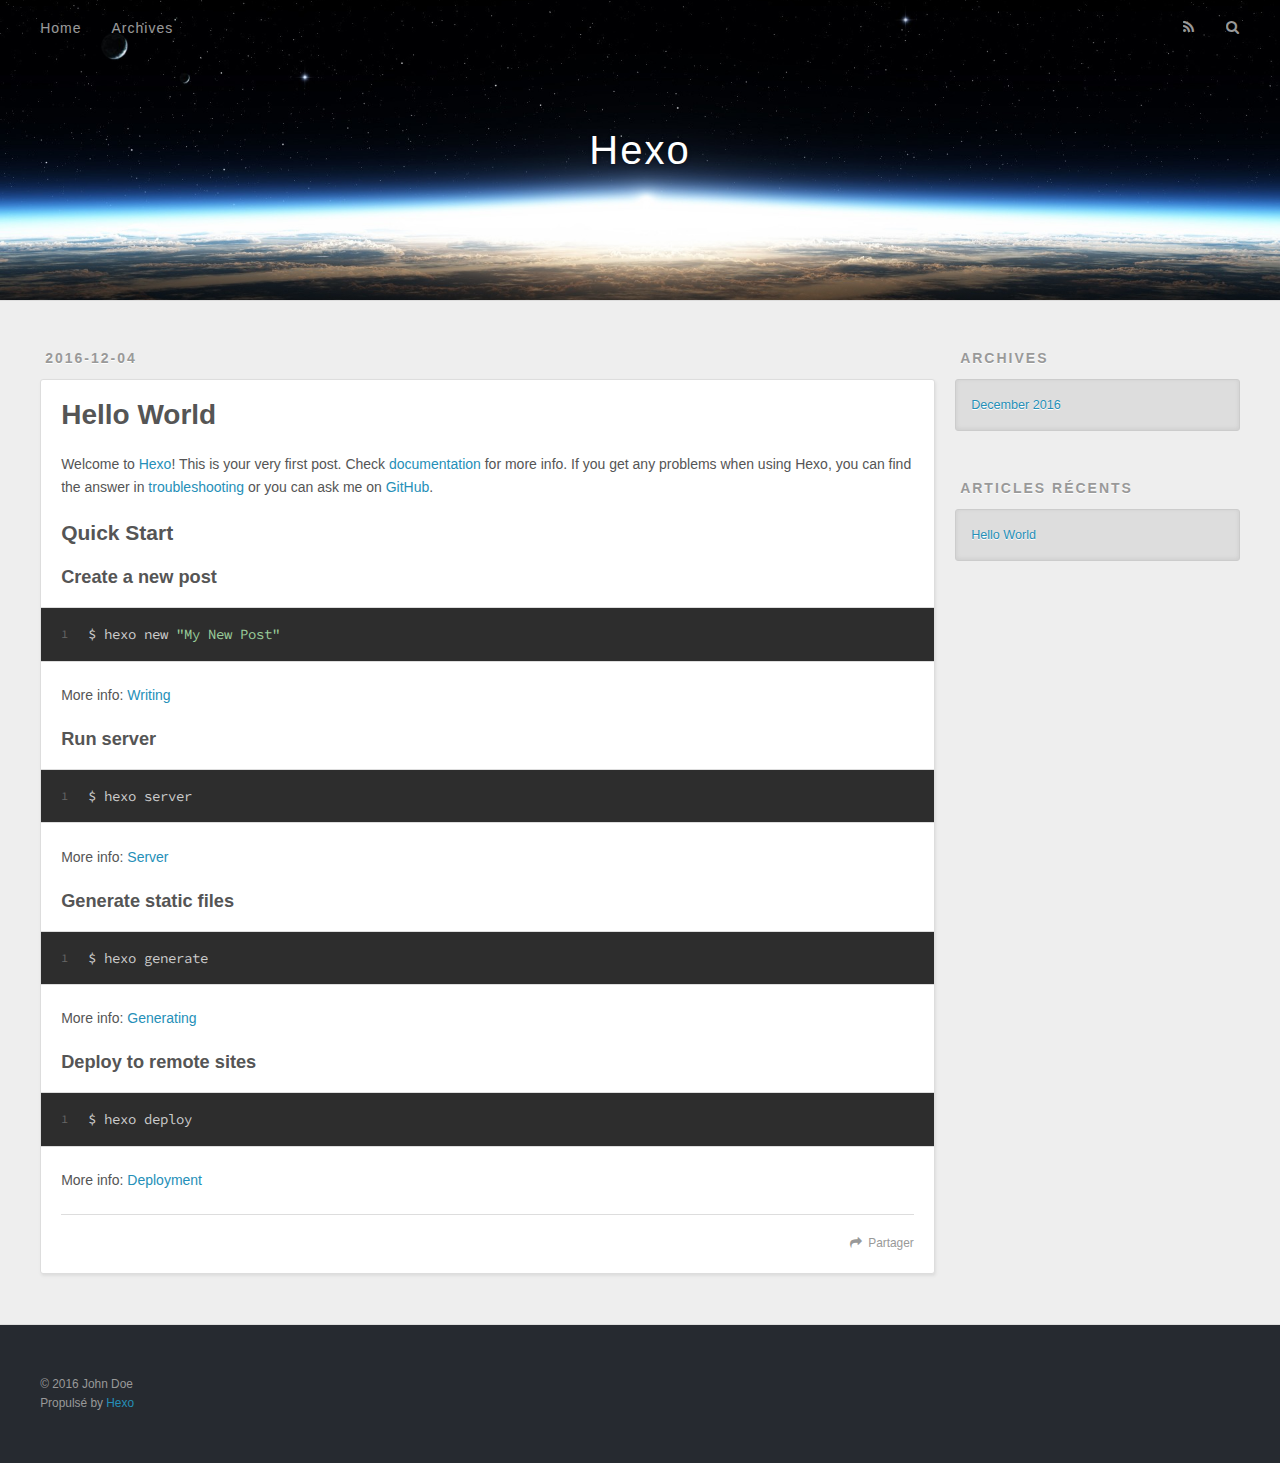
==== index.html @ 14976086 "Site updated: 2016-12-04 08:55:32" ====
<!DOCTYPE html>
<html>
<head>
  <meta charset="utf-8">
  
  <title>Hexo</title>
  <meta name="viewport" content="width=device-width, initial-scale=1, maximum-scale=1">
  <meta property="og:type" content="website">
<meta property="og:title" content="Hexo">
<meta property="og:url" content="http://yoursite.com/index.html">
<meta property="og:site_name" content="Hexo">
<meta name="twitter:card" content="summary">
<meta name="twitter:title" content="Hexo">
  
    <link rel="alternate" href="/atom.xml" title="Hexo" type="application/atom+xml">
  
  
    <link rel="icon" href="/favicon.png">
  
  
    <link href="//fonts.googleapis.com/css?family=Source+Code+Pro" rel="stylesheet" type="text/css">
  
  <link rel="stylesheet" href="/css/style.css">
  

</head>

<body>
  <div id="container">
    <div id="wrap">
      <header id="header">
  <div id="banner"></div>
  <div id="header-outer" class="outer">
    <div id="header-title" class="inner">
      <h1 id="logo-wrap">
        <a href="/" id="logo">Hexo</a>
      </h1>
      
    </div>
    <div id="header-inner" class="inner">
      <nav id="main-nav">
        <a id="main-nav-toggle" class="nav-icon"></a>
        
          <a class="main-nav-link" href="/">Home</a>
        
          <a class="main-nav-link" href="/archives">Archives</a>
        
      </nav>
      <nav id="sub-nav">
        
          <a id="nav-rss-link" class="nav-icon" href="/atom.xml" title="Flux RSS"></a>
        
        <a id="nav-search-btn" class="nav-icon" title="Rechercher"></a>
      </nav>
      <div id="search-form-wrap">
        <form action="//google.com/search" method="get" accept-charset="UTF-8" class="search-form"><input type="search" name="q" results="0" class="search-form-input" placeholder="Search"><button type="submit" class="search-form-submit">&#xF002;</button><input type="hidden" name="sitesearch" value="http://yoursite.com"></form>
      </div>
    </div>
  </div>
</header>
      <div class="outer">
        <section id="main">
  
    <article id="post-hello-world" class="article article-type-post" itemscope itemprop="blogPost">
  <div class="article-meta">
    <a href="/2016/12/04/hello-world/" class="article-date">
  <time datetime="2016-12-04T00:46:30.820Z" itemprop="datePublished">2016-12-04</time>
</a>
    
  </div>
  <div class="article-inner">
    
    
      <header class="article-header">
        
  
    <h1 itemprop="name">
      <a class="article-title" href="/2016/12/04/hello-world/">Hello World</a>
    </h1>
  

      </header>
    
    <div class="article-entry" itemprop="articleBody">
      
        <p>Welcome to <a href="https://hexo.io/" target="_blank" rel="external">Hexo</a>! This is your very first post. Check <a href="https://hexo.io/docs/" target="_blank" rel="external">documentation</a> for more info. If you get any problems when using Hexo, you can find the answer in <a href="https://hexo.io/docs/troubleshooting.html" target="_blank" rel="external">troubleshooting</a> or you can ask me on <a href="https://github.com/hexojs/hexo/issues" target="_blank" rel="external">GitHub</a>.</p>
<h2 id="Quick-Start"><a href="#Quick-Start" class="headerlink" title="Quick Start"></a>Quick Start</h2><h3 id="Create-a-new-post"><a href="#Create-a-new-post" class="headerlink" title="Create a new post"></a>Create a new post</h3><figure class="highlight bash"><table><tr><td class="gutter"><pre><div class="line">1</div></pre></td><td class="code"><pre><div class="line">$ hexo new <span class="string">"My New Post"</span></div></pre></td></tr></table></figure>
<p>More info: <a href="https://hexo.io/docs/writing.html" target="_blank" rel="external">Writing</a></p>
<h3 id="Run-server"><a href="#Run-server" class="headerlink" title="Run server"></a>Run server</h3><figure class="highlight bash"><table><tr><td class="gutter"><pre><div class="line">1</div></pre></td><td class="code"><pre><div class="line">$ hexo server</div></pre></td></tr></table></figure>
<p>More info: <a href="https://hexo.io/docs/server.html" target="_blank" rel="external">Server</a></p>
<h3 id="Generate-static-files"><a href="#Generate-static-files" class="headerlink" title="Generate static files"></a>Generate static files</h3><figure class="highlight bash"><table><tr><td class="gutter"><pre><div class="line">1</div></pre></td><td class="code"><pre><div class="line">$ hexo generate</div></pre></td></tr></table></figure>
<p>More info: <a href="https://hexo.io/docs/generating.html" target="_blank" rel="external">Generating</a></p>
<h3 id="Deploy-to-remote-sites"><a href="#Deploy-to-remote-sites" class="headerlink" title="Deploy to remote sites"></a>Deploy to remote sites</h3><figure class="highlight bash"><table><tr><td class="gutter"><pre><div class="line">1</div></pre></td><td class="code"><pre><div class="line">$ hexo deploy</div></pre></td></tr></table></figure>
<p>More info: <a href="https://hexo.io/docs/deployment.html" target="_blank" rel="external">Deployment</a></p>

      
    </div>
    <footer class="article-footer">
      <a data-url="http://yoursite.com/2016/12/04/hello-world/" data-id="ciw9xs7420000skvhjhnia4ax" class="article-share-link">Partager</a>
      
      
    </footer>
  </div>
  
</article>


  

</section>
        
          <aside id="sidebar">
  
    

  
    

  
    
  
    
  <div class="widget-wrap">
    <h3 class="widget-title">Archives</h3>
    <div class="widget">
      <ul class="archive-list"><li class="archive-list-item"><a class="archive-list-link" href="/archives/2016/12/">December 2016</a></li></ul>
    </div>
  </div>


  
    
  <div class="widget-wrap">
    <h3 class="widget-title">Articles récents</h3>
    <div class="widget">
      <ul>
        
          <li>
            <a href="/2016/12/04/hello-world/">Hello World</a>
          </li>
        
      </ul>
    </div>
  </div>

  
</aside>
        
      </div>
      <footer id="footer">
  
  <div class="outer">
    <div id="footer-info" class="inner">
      &copy; 2016 John Doe<br>
      Propulsé by <a href="http://hexo.io/" target="_blank">Hexo</a>
    </div>
  </div>
</footer>
    </div>
    <nav id="mobile-nav">
  
    <a href="/" class="mobile-nav-link">Home</a>
  
    <a href="/archives" class="mobile-nav-link">Archives</a>
  
</nav>
    

<script src="//ajax.googleapis.com/ajax/libs/jquery/2.0.3/jquery.min.js"></script>


  <link rel="stylesheet" href="/fancybox/jquery.fancybox.css">
  <script src="/fancybox/jquery.fancybox.pack.js"></script>


<script src="/js/script.js"></script>

  </div>
</body>
</html>
---- css/style.css ----
body {
  width: 100%;
}
body:before,
body:after {
  content: "";
  display: table;
}
body:after {
  clear: both;
}
html,
body,
div,
span,
applet,
object,
iframe,
h1,
h2,
h3,
h4,
h5,
h6,
p,
blockquote,
pre,
a,
abbr,
acronym,
address,
big,
cite,
code,
del,
dfn,
em,
img,
ins,
kbd,
q,
s,
samp,
small,
strike,
strong,
sub,
sup,
tt,
var,
dl,
dt,
dd,
ol,
ul,
li,
fieldset,
form,
label,
legend,
table,
caption,
tbody,
tfoot,
thead,
tr,
th,
td {
  margin: 0;
  padding: 0;
  border: 0;
  outline: 0;
  font-weight: inherit;
  font-style: inherit;
  font-family: inherit;
  font-size: 100%;
  vertical-align: baseline;
}
body {
  line-height: 1;
  color: #000;
  background: #fff;
}
ol,
ul {
  list-style: none;
}
table {
  border-collapse: separate;
  border-spacing: 0;
  vertical-align: middle;
}
caption,
th,
td {
  text-align: left;
  font-weight: normal;
  vertical-align: middle;
}
a img {
  border: none;
}
input,
button {
  margin: 0;
  padding: 0;
}
input::-moz-focus-inner,
button::-moz-focus-inner {
  border: 0;
  padding: 0;
}
@font-face {
  font-family: FontAwesome;
  font-style: normal;
  font-weight: normal;
  src: url("fonts/fontawesome-webfont.eot?v=#4.0.3");
  src: url("fonts/fontawesome-webfont.eot?#iefix&v=#4.0.3") format("embedded-opentype"), url("fonts/fontawesome-webfont.woff?v=#4.0.3") format("woff"), url("fonts/fontawesome-webfont.ttf?v=#4.0.3") format("truetype"), url("fonts/fontawesome-webfont.svg#fontawesomeregular?v=#4.0.3") format("svg");
}
html,
body,
#container {
  height: 100%;
}
body {
  background: #eee;
  font: 14px "Helvetica Neue", Helvetica, Arial, sans-serif;
  -webkit-text-size-adjust: 100%;
}
.outer {
  max-width: 1220px;
  margin: 0 auto;
  padding: 0 20px;
}
.outer:before,
.outer:after {
  content: "";
  display: table;
}
.outer:after {
  clear: both;
}
.inner {
  display: inline;
  float: left;
  width: 98.33333333333333%;
  margin: 0 0.833333333333333%;
}
.left,
.alignleft {
  float: left;
}
.right,
.alignright {
  float: right;
}
.clear {
  clear: both;
}
#container {
  position: relative;
}
.mobile-nav-on {
  overflow: hidden;
}
#wrap {
  height: 100%;
  width: 100%;
  position: absolute;
  top: 0;
  left: 0;
  -webkit-transition: 0.2s ease-out;
  -moz-transition: 0.2s ease-out;
  -ms-transition: 0.2s ease-out;
  transition: 0.2s ease-out;
  z-index: 1;
  background: #eee;
}
.mobile-nav-on #wrap {
  left: 280px;
}
@media screen and (min-width: 768px) {
  #main {
    display: inline;
    float: left;
    width: 73.33333333333333%;
    margin: 0 0.833333333333333%;
  }
}
.article-date,
.article-category-link,
.archive-year,
.widget-title {
  text-decoration: none;
  text-transform: uppercase;
  letter-spacing: 2px;
  color: #999;
  margin-bottom: 1em;
  margin-left: 5px;
  line-height: 1em;
  text-shadow: 0 1px #fff;
  font-weight: bold;
}
.article-inner,
.archive-article-inner {
  background: #fff;
  -webkit-box-shadow: 1px 2px 3px #ddd;
  box-shadow: 1px 2px 3px #ddd;
  border: 1px solid #ddd;
  border-radius: 3px;
}
.article-entry h1,
.widget h1 {
  font-size: 2em;
}
.article-entry h2,
.widget h2 {
  font-size: 1.5em;
}
.article-entry h3,
.widget h3 {
  font-size: 1.3em;
}
.article-entry h4,
.widget h4 {
  font-size: 1.2em;
}
.article-entry h5,
.widget h5 {
  font-size: 1em;
}
.article-entry h6,
.widget h6 {
  font-size: 1em;
  color: #999;
}
.article-entry hr,
.widget hr {
  border: 1px dashed #ddd;
}
.article-entry strong,
.widget strong {
  font-weight: bold;
}
.article-entry em,
.widget em,
.article-entry cite,
.widget cite {
  font-style: italic;
}
.article-entry sup,
.widget sup,
.article-entry sub,
.widget sub {
  font-size: 0.75em;
  line-height: 0;
  position: relative;
  vertical-align: baseline;
}
.article-entry sup,
.widget sup {
  top: -0.5em;
}
.article-entry sub,
.widget sub {
  bottom: -0.2em;
}
.article-entry small,
.widget small {
  font-size: 0.85em;
}
.article-entry acronym,
.widget acronym,
.article-entry abbr,
.widget abbr {
  border-bottom: 1px dotted;
}
.article-entry ul,
.widget ul,
.article-entry ol,
.widget ol,
.article-entry dl,
.widget dl {
  margin: 0 20px;
  line-height: 1.6em;
}
.article-entry ul ul,
.widget ul ul,
.article-entry ol ul,
.widget ol ul,
.article-entry ul ol,
.widget ul ol,
.article-entry ol ol,
.widget ol ol {
  margin-top: 0;
  margin-bottom: 0;
}
.article-entry ul,
.widget ul {
  list-style: disc;
}
.article-entry ol,
.widget ol {
  list-style: decimal;
}
.article-entry dt,
.widget dt {
  font-weight: bold;
}
#header {
  height: 300px;
  position: relative;
  border-bottom: 1px solid #ddd;
}
#header:before,
#header:after {
  content: "";
  position: absolute;
  left: 0;
  right: 0;
  height: 40px;
}
#header:before {
  top: 0;
  background: -webkit-linear-gradient(rgba(0,0,0,0.2), transparent);
  background: -moz-linear-gradient(rgba(0,0,0,0.2), transparent);
  background: -ms-linear-gradient(rgba(0,0,0,0.2), transparent);
  background: linear-gradient(rgba(0,0,0,0.2), transparent);
}
#header:after {
  bottom: 0;
  background: -webkit-linear-gradient(transparent, rgba(0,0,0,0.2));
  background: -moz-linear-gradient(transparent, rgba(0,0,0,0.2));
  background: -ms-linear-gradient(transparent, rgba(0,0,0,0.2));
  background: linear-gradient(transparent, rgba(0,0,0,0.2));
}
#header-outer {
  height: 100%;
  position: relative;
}
#header-inner {
  position: relative;
  overflow: hidden;
}
#banner {
  position: absolute;
  top: 0;
  left: 0;
  width: 100%;
  height: 100%;
  background: url("images/banner.jpg") center #000;
  -webkit-background-size: cover;
  -moz-background-size: cover;
  background-size: cover;
  z-index: -1;
}
#header-title {
  text-align: center;
  height: 40px;
  position: absolute;
  top: 50%;
  left: 0;
  margin-top: -20px;
}
#logo,
#subtitle {
  text-decoration: none;
  color: #fff;
  font-weight: 300;
  text-shadow: 0 1px 4px rgba(0,0,0,0.3);
}
#logo {
  font-size: 40px;
  line-height: 40px;
  letter-spacing: 2px;
}
#subtitle {
  font-size: 16px;
  line-height: 16px;
  letter-spacing: 1px;
}
#subtitle-wrap {
  margin-top: 16px;
}
#main-nav {
  float: left;
  margin-left: -15px;
}
.nav-icon,
.main-nav-link {
  float: left;
  color: #fff;
  opacity: 0.6;
  text-decoration: none;
  text-shadow: 0 1px rgba(0,0,0,0.2);
  -webkit-transition: opacity 0.2s;
  -moz-transition: opacity 0.2s;
  -ms-transition: opacity 0.2s;
  transition: opacity 0.2s;
  display: block;
  padding: 20px 15px;
}
.nav-icon:hover,
.main-nav-link:hover {
  opacity: 1;
}
.nav-icon {
  font-family: FontAwesome;
  text-align: center;
  font-size: 14px;
  width: 14px;
  height: 14px;
  padding: 20px 15px;
  position: relative;
  cursor: pointer;
}
.main-nav-link {
  font-weight: 300;
  letter-spacing: 1px;
}
@media screen and (max-width: 479px) {
  .main-nav-link {
    display: none;
  }
}
#main-nav-toggle {
  display: none;
}
#main-nav-toggle:before {
  content: "\f0c9";
}
@media screen and (max-width: 479px) {
  #main-nav-toggle {
    display: block;
  }
}
#sub-nav {
  float: right;
  margin-right: -15px;
}
#nav-rss-link:before {
  content: "\f09e";
}
#nav-search-btn:before {
  content: "\f002";
}
#search-form-wrap {
  position: absolute;
  top: 15px;
  width: 150px;
  height: 30px;
  right: -150px;
  opacity: 0;
  -webkit-transition: 0.2s ease-out;
  -moz-transition: 0.2s ease-out;
  -ms-transition: 0.2s ease-out;
  transition: 0.2s ease-out;
}
#search-form-wrap.on {
  opacity: 1;
  right: 0;
}
@media screen and (max-width: 479px) {
  #search-form-wrap {
    width: 100%;
    right: -100%;
  }
}
.search-form {
  position: absolute;
  top: 0;
  left: 0;
  right: 0;
  background: #fff;
  padding: 5px 15px;
  border-radius: 15px;
  -webkit-box-shadow: 0 0 10px rgba(0,0,0,0.3);
  box-shadow: 0 0 10px rgba(0,0,0,0.3);
}
.search-form-input {
  border: none;
  background: none;
  color: #555;
  width: 100%;
  font: 13px "Helvetica Neue", Helvetica, Arial, sans-serif;
  outline: none;
}
.search-form-input::-webkit-search-results-decoration,
.search-form-input::-webkit-search-cancel-button {
  -webkit-appearance: none;
}
.search-form-submit {
  position: absolute;
  top: 50%;
  right: 10px;
  margin-top: -7px;
  font: 13px FontAwesome;
  border: none;
  background: none;
  color: #bbb;
  cursor: pointer;
}
.search-form-submit:hover,
.search-form-submit:focus {
  color: #777;
}
.article {
  margin: 50px 0;
}
.article-inner {
  overflow: hidden;
}
.article-meta:before,
.article-meta:after {
  content: "";
  display: table;
}
.article-meta:after {
  clear: both;
}
.article-date {
  float: left;
}
.article-category {
  float: left;
  line-height: 1em;
  color: #ccc;
  text-shadow: 0 1px #fff;
  margin-left: 8px;
}
.article-category:before {
  content: "\2022";
}
.article-category-link {
  margin: 0 12px 1em;
}
.article-header {
  padding: 20px 20px 0;
}
.article-title {
  text-decoration: none;
  font-size: 2em;
  font-weight: bold;
  color: #555;
  line-height: 1.1em;
  -webkit-transition: color 0.2s;
  -moz-transition: color 0.2s;
  -ms-transition: color 0.2s;
  transition: color 0.2s;
}
a.article-title:hover {
  color: #258fb8;
}
.article-entry {
  color: #555;
  padding: 0 20px;
}
.article-entry:before,
.article-entry:after {
  content: "";
  display: table;
}
.article-entry:after {
  clear: both;
}
.article-entry p,
.article-entry table {
  line-height: 1.6em;
  margin: 1.6em 0;
}
.article-entry h1,
.article-entry h2,
.article-entry h3,
.article-entry h4,
.article-entry h5,
.article-entry h6 {
  font-weight: bold;
}
.article-entry h1,
.article-entry h2,
.article-entry h3,
.article-entry h4,
.article-entry h5,
.article-entry h6 {
  line-height: 1.1em;
  margin: 1.1em 0;
}
.article-entry a {
  color: #258fb8;
  text-decoration: none;
}
.article-entry a:hover {
  text-decoration: underline;
}
.article-entry ul,
.article-entry ol,
.article-entry dl {
  margin-top: 1.6em;
  margin-bottom: 1.6em;
}
.article-entry img,
.article-entry video {
  max-width: 100%;
  height: auto;
  display: block;
  margin: auto;
}
.article-entry iframe {
  border: none;
}
.article-entry table {
  width: 100%;
  border-collapse: collapse;
  border-spacing: 0;
}
.article-entry th {
  font-weight: bold;
  border-bottom: 3px solid #ddd;
  padding-bottom: 0.5em;
}
.article-entry td {
  border-bottom: 1px solid #ddd;
  padding: 10px 0;
}
.article-entry blockquote {
  font-family: Georgia, "Times New Roman", serif;
  font-size: 1.4em;
  margin: 1.6em 20px;
  text-align: center;
}
.article-entry blockquote footer {
  font-size: 14px;
  margin: 1.6em 0;
  font-family: "Helvetica Neue", Helvetica, Arial, sans-serif;
}
.article-entry blockquote footer cite:before {
  content: "—";
  padding: 0 0.5em;
}
.article-entry .pullquote {
  text-align: left;
  width: 45%;
  margin: 0;
}
.article-entry .pullquote.left {
  margin-left: 0.5em;
  margin-right: 1em;
}
.article-entry .pullquote.right {
  margin-right: 0.5em;
  margin-left: 1em;
}
.article-entry .caption {
  color: #999;
  display: block;
  font-size: 0.9em;
  margin-top: 0.5em;
  position: relative;
  text-align: center;
}
.article-entry .video-container {
  position: relative;
  padding-top: 56.25%;
  height: 0;
  overflow: hidden;
}
.article-entry .video-container iframe,
.article-entry .video-container object,
.article-entry .video-container embed {
  position: absolute;
  top: 0;
  left: 0;
  width: 100%;
  height: 100%;
  margin-top: 0;
}
.article-more-link a {
  display: inline-block;
  line-height: 1em;
  padding: 6px 15px;
  border-radius: 15px;
  background: #eee;
  color: #999;
  text-shadow: 0 1px #fff;
  text-decoration: none;
}
.article-more-link a:hover {
  background: #258fb8;
  color: #fff;
  text-decoration: none;
  text-shadow: 0 1px #1e7293;
}
.article-footer {
  font-size: 0.85em;
  line-height: 1.6em;
  border-top: 1px solid #ddd;
  padding-top: 1.6em;
  margin: 0 20px 20px;
}
.article-footer:before,
.article-footer:after {
  content: "";
  display: table;
}
.article-footer:after {
  clear: both;
}
.article-footer a {
  color: #999;
  text-decoration: none;
}
.article-footer a:hover {
  color: #555;
}
.article-tag-list-item {
  float: left;
  margin-right: 10px;
}
.article-tag-list-link:before {
  content: "#";
}
.article-comment-link {
  float: right;
}
.article-comment-link:before {
  content: "\f075";
  font-family: FontAwesome;
  padding-right: 8px;
}
.article-share-link {
  cursor: pointer;
  float: right;
  margin-left: 20px;
}
.article-share-link:before {
  content: "\f064";
  font-family: FontAwesome;
  padding-right: 6px;
}
#article-nav {
  position: relative;
}
#article-nav:before,
#article-nav:after {
  content: "";
  display: table;
}
#article-nav:after {
  clear: both;
}
@media screen and (min-width: 768px) {
  #article-nav {
    margin: 50px 0;
  }
  #article-nav:before {
    width: 8px;
    height: 8px;
    position: absolute;
    top: 50%;
    left: 50%;
    margin-top: -4px;
    margin-left: -4px;
    content: "";
    border-radius: 50%;
    background: #ddd;
    -webkit-box-shadow: 0 1px 2px #fff;
    box-shadow: 0 1px 2px #fff;
  }
}
.article-nav-link-wrap {
  text-decoration: none;
  text-shadow: 0 1px #fff;
  color: #999;
  -webkit-box-sizing: border-box;
  -moz-box-sizing: border-box;
  box-sizing: border-box;
  margin-top: 50px;
  text-align: center;
  display: block;
}
.article-nav-link-wrap:hover {
  color: #555;
}
@media screen and (min-width: 768px) {
  .article-nav-link-wrap {
    width: 50%;
    margin-top: 0;
  }
}
@media screen and (min-width: 768px) {
  #article-nav-newer {
    float: left;
    text-align: right;
    padding-right: 20px;
  }
}
@media screen and (min-width: 768px) {
  #article-nav-older {
    float: right;
    text-align: left;
    padding-left: 20px;
  }
}
.article-nav-caption {
  text-transform: uppercase;
  letter-spacing: 2px;
  color: #ddd;
  line-height: 1em;
  font-weight: bold;
}
#article-nav-newer .article-nav-caption {
  margin-right: -2px;
}
.article-nav-title {
  font-size: 0.85em;
  line-height: 1.6em;
  margin-top: 0.5em;
}
.article-share-box {
  position: absolute;
  display: none;
  background: #fff;
  -webkit-box-shadow: 1px 2px 10px rgba(0,0,0,0.2);
  box-shadow: 1px 2px 10px rgba(0,0,0,0.2);
  border-radius: 3px;
  margin-left: -145px;
  overflow: hidden;
  z-index: 1;
}
.article-share-box.on {
  display: block;
}
.article-share-input {
  width: 100%;
  background: none;
  -webkit-box-sizing: border-box;
  -moz-box-sizing: border-box;
  box-sizing: border-box;
  font: 14px "Helvetica Neue", Helvetica, Arial, sans-serif;
  padding: 0 15px;
  color: #555;
  outline: none;
  border: 1px solid #ddd;
  border-radius: 3px 3px 0 0;
  height: 36px;
  line-height: 36px;
}
.article-share-links {
  background: #eee;
}
.article-share-links:before,
.article-share-links:after {
  content: "";
  display: table;
}
.article-share-links:after {
  clear: both;
}
.article-share-twitter,
.article-share-facebook,
.article-share-pinterest,
.article-share-google {
  width: 50px;
  height: 36px;
  display: block;
  float: left;
  position: relative;
  color: #999;
  text-shadow: 0 1px #fff;
}
.article-share-twitter:before,
.article-share-facebook:before,
.article-share-pinterest:before,
.article-share-google:before {
  font-size: 20px;
  font-family: FontAwesome;
  width: 20px;
  height: 20px;
  position: absolute;
  top: 50%;
  left: 50%;
  margin-top: -10px;
  margin-left: -10px;
  text-align: center;
}
.article-share-twitter:hover,
.article-share-facebook:hover,
.article-share-pinterest:hover,
.article-share-google:hover {
  color: #fff;
}
.article-share-twitter:before {
  content: "\f099";
}
.article-share-twitter:hover {
  background: #00aced;
  text-shadow: 0 1px #008abe;
}
.article-share-facebook:before {
  content: "\f09a";
}
.article-share-facebook:hover {
  background: #3b5998;
  text-shadow: 0 1px #2f477a;
}
.article-share-pinterest:before {
  content: "\f0d2";
}
.article-share-pinterest:hover {
  background: #cb2027;
  text-shadow: 0 1px #a21a1f;
}
.article-share-google:before {
  content: "\f0d5";
}
.article-share-google:hover {
  background: #dd4b39;
  text-shadow: 0 1px #be3221;
}
.article-gallery {
  background: #000;
  position: relative;
}
.article-gallery-photos {
  position: relative;
  overflow: hidden;
}
.article-gallery-img {
  display: none;
  max-width: 100%;
}
.article-gallery-img:first-child {
  display: block;
}
.article-gallery-img.loaded {
  position: absolute;
  display: block;
}
.article-gallery-img img {
  display: block;
  max-width: 100%;
  margin: 0 auto;
}
#comments {
  background: #fff;
  -webkit-box-shadow: 1px 2px 3px #ddd;
  box-shadow: 1px 2px 3px #ddd;
  padding: 20px;
  border: 1px solid #ddd;
  border-radius: 3px;
  margin: 50px 0;
}
#comments a {
  color: #258fb8;
}
.archives-wrap {
  margin: 50px 0;
}
.archives:before,
.archives:after {
  content: "";
  display: table;
}
.archives:after {
  clear: both;
}
.archive-year-wrap {
  margin-bottom: 1em;
}
.archives {
  -webkit-column-gap: 10px;
  -moz-column-gap: 10px;
  column-gap: 10px;
}
@media screen and (min-width: 480px) and (max-width: 767px) {
  .archives {
    -webkit-column-count: 2;
    -moz-column-count: 2;
    column-count: 2;
  }
}
@media screen and (min-width: 768px) {
  .archives {
    -webkit-column-count: 3;
    -moz-column-count: 3;
    column-count: 3;
  }
}
.archive-article {
  -webkit-column-break-inside: avoid;
  page-break-inside: avoid;
  overflow: hidden;
  break-inside: avoid-column;
}
.archive-article-inner {
  padding: 10px;
  margin-bottom: 15px;
}
.archive-article-title {
  text-decoration: none;
  font-weight: bold;
  color: #555;
  -webkit-transition: color 0.2s;
  -moz-transition: color 0.2s;
  -ms-transition: color 0.2s;
  transition: color 0.2s;
  line-height: 1.6em;
}
.archive-article-title:hover {
  color: #258fb8;
}
.archive-article-footer {
  margin-top: 1em;
}
.archive-article-date {
  color: #999;
  text-decoration: none;
  font-size: 0.85em;
  line-height: 1em;
  margin-bottom: 0.5em;
  display: block;
}
#page-nav {
  margin: 50px auto;
  background: #fff;
  -webkit-box-shadow: 1px 2px 3px #ddd;
  box-shadow: 1px 2px 3px #ddd;
  border: 1px solid #ddd;
  border-radius: 3px;
  text-align: center;
  color: #999;
  overflow: hidden;
}
#page-nav:before,
#page-nav:after {
  content: "";
  display: table;
}
#page-nav:after {
  clear: both;
}
#page-nav a,
#page-nav span {
  padding: 10px 20px;
  line-height: 1;
  height: 2ex;
}
#page-nav a {
  color: #999;
  text-decoration: none;
}
#page-nav a:hover {
  background: #999;
  color: #fff;
}
#page-nav .prev {
  float: left;
}
#page-nav .next {
  float: right;
}
#page-nav .page-number {
  display: inline-block;
}
@media screen and (max-width: 479px) {
  #page-nav .page-number {
    display: none;
  }
}
#page-nav .current {
  color: #555;
  font-weight: bold;
}
#page-nav .space {
  color: #ddd;
}
#footer {
  background: #262a30;
  padding: 50px 0;
  border-top: 1px solid #ddd;
  color: #999;
}
#footer a {
  color: #258fb8;
  text-decoration: none;
}
#footer a:hover {
  text-decoration: underline;
}
#footer-info {
  line-height: 1.6em;
  font-size: 0.85em;
}
.article-entry pre,
.article-entry .highlight {
  background: #2d2d2d;
  margin: 0 -20px;
  padding: 15px 20px;
  border-style: solid;
  border-color: #ddd;
  border-width: 1px 0;
  overflow: auto;
  color: #ccc;
  line-height: 22.400000000000002px;
}
.article-entry .highlight .gutter pre,
.article-entry .gist .gist-file .gist-data .line-numbers {
  color: #666;
  font-size: 0.85em;
}
.article-entry pre,
.article-entry code {
  font-family: "Source Code Pro", Consolas, Monaco, Menlo, Consolas, monospace;
}
.article-entry code {
  background: #eee;
  text-shadow: 0 1px #fff;
  padding: 0 0.3em;
}
.article-entry pre code {
  background: none;
  text-shadow: none;
  padding: 0;
}
.article-entry .highlight pre {
  border: none;
  margin: 0;
  padding: 0;
}
.article-entry .highlight table {
  margin: 0;
  width: auto;
}
.article-entry .highlight td {
  border: none;
  padding: 0;
}
.article-entry .highlight figcaption {
  font-size: 0.85em;
  color: #999;
  line-height: 1em;
  margin-bottom: 1em;
}
.article-entry .highlight figcaption:before,
.article-entry .highlight figcaption:after {
  content: "";
  display: table;
}
.article-entry .highlight figcaption:after {
  clear: both;
}
.article-entry .highlight figcaption a {
  float: right;
}
.article-entry .highlight .gutter pre {
  text-align: right;
  padding-right: 20px;
}
.article-entry .highlight .line {
  height: 22.400000000000002px;
}
.article-entry .highlight .line.marked {
  background: #515151;
}
.article-entry .gist {
  margin: 0 -20px;
  border-style: solid;
  border-color: #ddd;
  border-width: 1px 0;
  background: #2d2d2d;
  padding: 15px 20px 15px 0;
}
.article-entry .gist .gist-file {
  border: none;
  font-family: "Source Code Pro", Consolas, Monaco, Menlo, Consolas, monospace;
  margin: 0;
}
.article-entry .gist .gist-file .gist-data {
  background: none;
  border: none;
}
.article-entry .gist .gist-file .gist-data .line-numbers {
  background: none;
  border: none;
  padding: 0 20px 0 0;
}
.article-entry .gist .gist-file .gist-data .line-data {
  padding: 0 !important;
}
.article-entry .gist .gist-file .highlight {
  margin: 0;
  padding: 0;
  border: none;
}
.article-entry .gist .gist-file .gist-meta {
  background: #2d2d2d;
  color: #999;
  font: 0.85em "Helvetica Neue", Helvetica, Arial, sans-serif;
  text-shadow: 0 0;
  padding: 0;
  margin-top: 1em;
  margin-left: 20px;
}
.article-entry .gist .gist-file .gist-meta a {
  color: #258fb8;
  font-weight: normal;
}
.article-entry .gist .gist-file .gist-meta a:hover {
  text-decoration: underline;
}
pre .comment,
pre .title {
  color: #999;
}
pre .variable,
pre .attribute,
pre .tag,
pre .regexp,
pre .ruby .constant,
pre .xml .tag .title,
pre .xml .pi,
pre .xml .doctype,
pre .html .doctype,
pre .css .id,
pre .css .class,
pre .css .pseudo {
  color: #f2777a;
}
pre .number,
pre .preprocessor,
pre .built_in,
pre .literal,
pre .params,
pre .constant {
  color: #f99157;
}
pre .class,
pre .ruby .class .title,
pre .css .rules .attribute {
  color: #9c9;
}
pre .string,
pre .value,
pre .inheritance,
pre .header,
pre .ruby .symbol,
pre .xml .cdata {
  color: #9c9;
}
pre .css .hexcolor {
  color: #6cc;
}
pre .function,
pre .python .decorator,
pre .python .title,
pre .ruby .function .title,
pre .ruby .title .keyword,
pre .perl .sub,
pre .javascript .title,
pre .coffeescript .title {
  color: #69c;
}
pre .keyword,
pre .javascript .function {
  color: #c9c;
}
@media screen and (max-width: 479px) {
  #mobile-nav {
    position: absolute;
    top: 0;
    left: 0;
    width: 280px;
    height: 100%;
    background: #191919;
    border-right: 1px solid #fff;
  }
}
@media screen and (max-width: 479px) {
  .mobile-nav-link {
    display: block;
    color: #999;
    text-decoration: none;
    padding: 15px 20px;
    font-weight: bold;
  }
  .mobile-nav-link:hover {
    color: #fff;
  }
}
@media screen and (min-width: 768px) {
  #sidebar {
    display: inline;
    float: left;
    width: 23.333333333333332%;
    margin: 0 0.833333333333333%;
  }
}
.widget-wrap {
  margin: 50px 0;
}
.widget {
  color: #777;
  text-shadow: 0 1px #fff;
  background: #ddd;
  -webkit-box-shadow: 0 -1px 4px #ccc inset;
  box-shadow: 0 -1px 4px #ccc inset;
  border: 1px solid #ccc;
  padding: 15px;
  border-radius: 3px;
}
.widget a {
  color: #258fb8;
  text-decoration: none;
}
.widget a:hover {
  text-decoration: underline;
}
.widget ul ul,
.widget ol ul,
.widget dl ul,
.widget ul ol,
.widget ol ol,
.widget dl ol,
.widget ul dl,
.widget ol dl,
.widget dl dl {
  margin-left: 15px;
  list-style: disc;
}
.widget {
  line-height: 1.6em;
  word-wrap: break-word;
  font-size: 0.9em;
}
.widget ul,
.widget ol {
  list-style: none;
  margin: 0;
}
.widget ul ul,
.widget ol ul,
.widget ul ol,
.widget ol ol {
  margin: 0 20px;
}
.widget ul ul,
.widget ol ul {
  list-style: disc;
}
.widget ul ol,
.widget ol ol {
  list-style: decimal;
}
.category-list-count,
.tag-list-count,
.archive-list-count {
  padding-left: 5px;
  color: #999;
  font-size: 0.85em;
}
.category-list-count:before,
.tag-list-count:before,
.archive-list-count:before {
  content: "(";
}
.category-list-count:after,
.tag-list-count:after,
.archive-list-count:after {
  content: ")";
}
.tagcloud a {
  margin-right: 5px;
  display: inline-block;
}
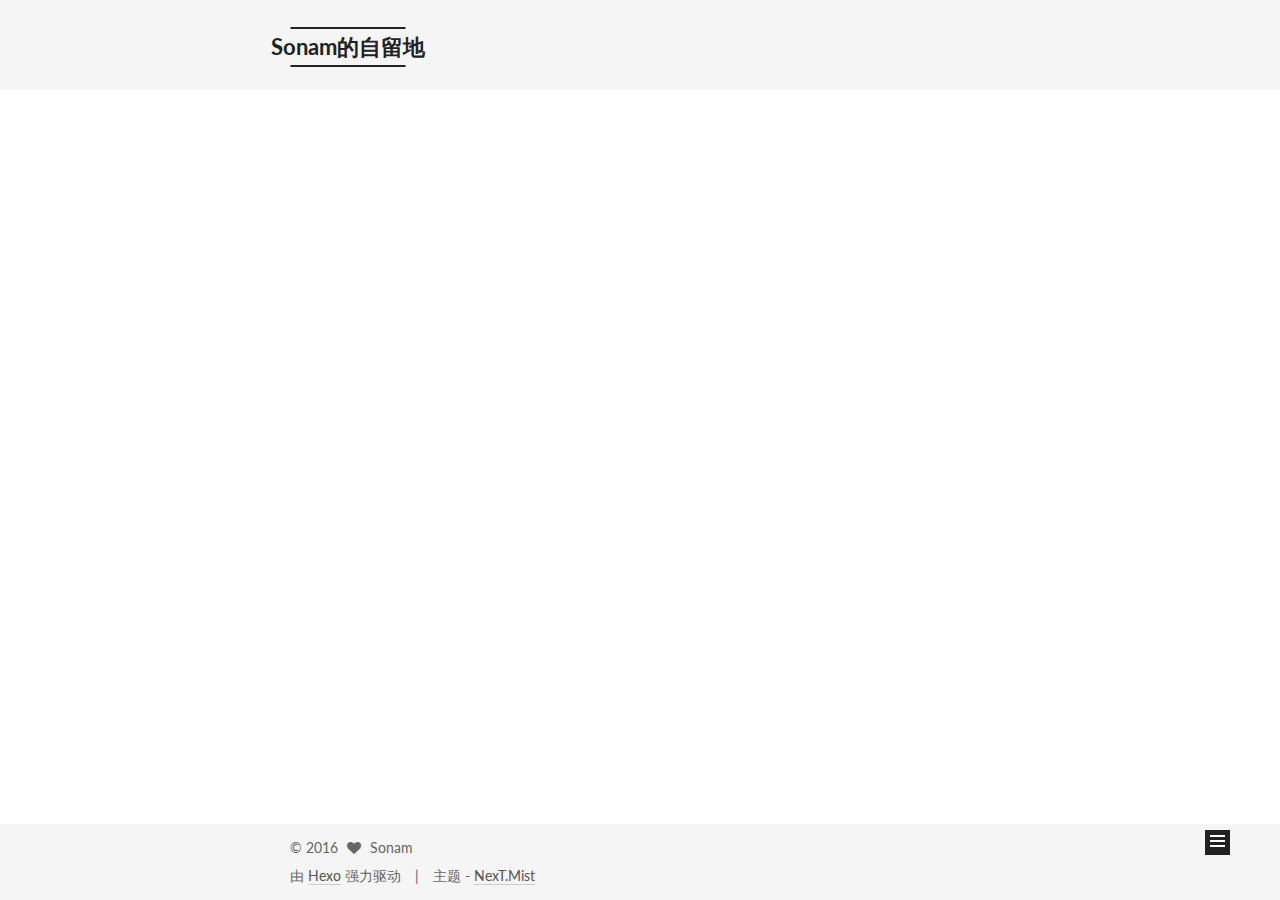
==== commit 74a5d093: "Site updated: 2016-12-04 10:10:47" ====
--- a/index.html
+++ b/index.html
@@ -1,180 +1,608 @@
-<!DOCTYPE html>
-<html>
+<!doctype html>
+
+
+
+  
+
+
+<html class="theme-next mist use-motion" lang="zh-Hans">
 <head>
-  <meta charset="utf-8">
-  
-  <title>Hexo</title>
-  <meta name="viewport" content="width=device-width, initial-scale=1, maximum-scale=1">
-  <meta property="og:type" content="website">
-<meta property="og:title" content="Hexo">
-<meta property="og:url" content="http://yoursite.com/index.html">
-<meta property="og:site_name" content="Hexo">
+  <meta charset="UTF-8"/>
+<meta http-equiv="X-UA-Compatible" content="IE=edge" />
+<meta name="viewport" content="width=device-width, initial-scale=1, maximum-scale=1"/>
+
+
+
+<meta http-equiv="Cache-Control" content="no-transform" />
+<meta http-equiv="Cache-Control" content="no-siteapp" />
+
+
+
+
+
+
+
+
+
+
+
+
+  
+  
+  <link href="/lib/fancybox/source/jquery.fancybox.css?v=2.1.5" rel="stylesheet" type="text/css" />
+
+
+
+
+  
+  
+  
+  
+
+  
+    
+    
+  
+
+  
+
+  
+
+  
+
+  
+
+  
+    
+    
+    <link href="//fonts.googleapis.com/css?family=Lato:300,300italic,400,400italic,700,700italic&subset=latin,latin-ext" rel="stylesheet" type="text/css">
+  
+
+
+
+
+
+
+<link href="/lib/font-awesome/css/font-awesome.min.css?v=4.6.2" rel="stylesheet" type="text/css" />
+
+<link href="/css/main.css?v=5.1.0" rel="stylesheet" type="text/css" />
+
+
+  <meta name="keywords" content="Hello, World" />
+
+
+
+
+
+
+
+
+  <link rel="shortcut icon" type="image/x-icon" href="/favicon.ico?v=5.1.0" />
+
+
+
+
+
+
+<meta name="description" content="不追悔昨日，不幻想明天，念念在当下。">
+<meta property="og:type" content="website">
+<meta property="og:title" content="Sonam的自留地">
+<meta property="og:url" content="https://loveyoga.github.io/index.html">
+<meta property="og:site_name" content="Sonam的自留地">
+<meta property="og:description" content="不追悔昨日，不幻想明天，念念在当下。">
 <meta name="twitter:card" content="summary">
-<meta name="twitter:title" content="Hexo">
-  
-    <link rel="alternate" href="/atom.xml" title="Hexo" type="application/atom+xml">
-  
-  
-    <link rel="icon" href="/favicon.png">
-  
-  
-    <link href="//fonts.googleapis.com/css?family=Source+Code+Pro" rel="stylesheet" type="text/css">
-  
-  <link rel="stylesheet" href="/css/style.css">
-  
-
+<meta name="twitter:title" content="Sonam的自留地">
+<meta name="twitter:description" content="不追悔昨日，不幻想明天，念念在当下。">
+
+
+
+<script type="text/javascript" id="hexo.configurations">
+  var NexT = window.NexT || {};
+  var CONFIG = {
+    root: '/',
+    scheme: 'Mist',
+    sidebar: {"position":"left","display":"post"},
+    fancybox: true,
+    motion: true,
+    duoshuo: {
+      userId: '0',
+      author: '本文作者'
+    },
+    algolia: {
+      applicationID: '',
+      apiKey: '',
+      indexName: '',
+      hits: {"per_page":10},
+      labels: {"input_placeholder":"Search for Posts","hits_empty":"We didn't find any results for the search: ${query}","hits_stats":"${hits} results found in ${time} ms"}
+    }
+  };
+</script>
+
+
+
+  <link rel="canonical" href="https://loveyoga.github.io/"/>
+
+
+
+
+
+  <title> Sonam的自留地 </title>
 </head>
 
-<body>
-  <div id="container">
-    <div id="wrap">
-      <header id="header">
-  <div id="banner"></div>
-  <div id="header-outer" class="outer">
-    <div id="header-title" class="inner">
-      <h1 id="logo-wrap">
-        <a href="/" id="logo">Hexo</a>
-      </h1>
+<body itemscope itemtype="http://schema.org/WebPage" lang="zh-Hans">
+
+  
+
+
+
+
+
+
+
+
+
+
+  
+  
+    
+  
+
+  <div class="container one-collumn sidebar-position-left 
+   page-home 
+ ">
+    <div class="headband"></div>
+
+    <header id="header" class="header" itemscope itemtype="http://schema.org/WPHeader">
+      <div class="header-inner"><div class="site-meta ">
+  
+
+  <div class="custom-logo-site-title">
+    <a href="/"  class="brand" rel="start">
+      <span class="logo-line-before"><i></i></span>
+      <span class="site-title">Sonam的自留地</span>
+      <span class="logo-line-after"><i></i></span>
+    </a>
+  </div>
+  <p class="site-subtitle">不追悔昨日，不幻想明天，念住当下。</p>
+</div>
+
+<div class="site-nav-toggle">
+  <button>
+    <span class="btn-bar"></span>
+    <span class="btn-bar"></span>
+    <span class="btn-bar"></span>
+  </button>
+</div>
+
+<nav class="site-nav">
+  
+
+  
+    <ul id="menu" class="menu">
+      
+        
+        <li class="menu-item menu-item-home">
+          <a href="/" rel="section">
+            
+              <i class="menu-item-icon fa fa-fw fa-home"></i> <br />
+            
+            首页
+          </a>
+        </li>
+      
+        
+        <li class="menu-item menu-item-categories">
+          <a href="/categories" rel="section">
+            
+              <i class="menu-item-icon fa fa-fw fa-th"></i> <br />
+            
+            分类
+          </a>
+        </li>
+      
+        
+        <li class="menu-item menu-item-about">
+          <a href="/about" rel="section">
+            
+              <i class="menu-item-icon fa fa-fw fa-user"></i> <br />
+            
+            关于
+          </a>
+        </li>
+      
+        
+        <li class="menu-item menu-item-archives">
+          <a href="/archives" rel="section">
+            
+              <i class="menu-item-icon fa fa-fw fa-archive"></i> <br />
+            
+            归档
+          </a>
+        </li>
+      
+        
+        <li class="menu-item menu-item-tags">
+          <a href="/tags" rel="section">
+            
+              <i class="menu-item-icon fa fa-fw fa-tags"></i> <br />
+            
+            标签
+          </a>
+        </li>
+      
+
+      
+    </ul>
+  
+
+  
+</nav>
+
+
+
+ </div>
+    </header>
+
+    <main id="main" class="main">
+      <div class="main-inner">
+        <div class="content-wrap">
+          <div id="content" class="content">
+            
+  <section id="posts" class="posts-expand">
+    
+      
+
+  
+
+  
+  
+  
+
+  <article class="post post-type-normal " itemscope itemtype="http://schema.org/Article">
+  <link itemprop="mainEntityOfPage" href="https://loveyoga.github.io/2016/12/04/hello-world/">
+
+  <span style="display:none" itemprop="author" itemscope itemtype="http://schema.org/Person">
+    <meta itemprop="name" content="Sonam">
+    <meta itemprop="description" content="">
+    <meta itemprop="image" content="http://p1.bpimg.com/579063/af4be1d8108fa62f.jpg">
+  </span>
+
+  <span style="display:none" itemprop="publisher" itemscope itemtype="http://schema.org/Organization">
+    <meta itemprop="name" content="Sonam的自留地">
+    <span style="display:none" itemprop="logo" itemscope itemtype="http://schema.org/ImageObject">
+      <img style="display:none;" itemprop="url image" alt="Sonam的自留地" src="">
+    </span>
+  </span>
+
+    
+      <header class="post-header">
+
+        
+        
+          <h1 class="post-title" itemprop="name headline">
+            
+            
+              
+                
+                <a class="post-title-link" href="/2016/12/04/hello-world/" itemprop="url">
+                  Hello World
+                </a>
+              
+            
+          </h1>
+        
+
+        <div class="post-meta">
+          <span class="post-time">
+            
+              <span class="post-meta-item-icon">
+                <i class="fa fa-calendar-o"></i>
+              </span>
+              <span class="post-meta-item-text">发表于</span>
+              <time title="Post created" itemprop="dateCreated datePublished" datetime="2016-12-04T08:46:30+08:00">
+                2016-12-04
+              </time>
+            
+
+            
+
+            
+          </span>
+
+          
+
+          
+            
+              <span class="post-comments-count">
+                <span class="post-meta-divider">|</span>
+                <a href="/2016/12/04/hello-world/#comments" itemprop="discussionUrl">
+                  <span class="post-comments-count ds-thread-count" data-thread-key="2016/12/04/hello-world/" itemprop="commentCount"></span>
+                </a>
+              </span>
+            
+          
+
+          
+
+          
+          
+
+          
+
+          
+
+        </div>
+      </header>
+    
+
+
+    <div class="post-body" itemprop="articleBody">
+
+      
+      
+
+      
+        
+          
+          Welcome to Hexo! This is your very first post. Check documentation for more info. If you get any problems when using Hexo, you can find the answer in 
+          ...
+          <!--noindex-->
+          <div class="post-more-link text-center">
+            <a class="btn" href="/2016/12/04/hello-world/#more" rel="contents">
+              阅读全文 &raquo;
+            </a>
+          </div>
+          <!--/noindex-->
+        
       
     </div>
-    <div id="header-inner" class="inner">
-      <nav id="main-nav">
-        <a id="main-nav-toggle" class="nav-icon"></a>
-        
-          <a class="main-nav-link" href="/">Home</a>
-        
-          <a class="main-nav-link" href="/archives">Archives</a>
-        
-      </nav>
-      <nav id="sub-nav">
-        
-          <a id="nav-rss-link" class="nav-icon" href="/atom.xml" title="Flux RSS"></a>
-        
-        <a id="nav-search-btn" class="nav-icon" title="Rechercher"></a>
-      </nav>
-      <div id="search-form-wrap">
-        <form action="//google.com/search" method="get" accept-charset="UTF-8" class="search-form"><input type="search" name="q" results="0" class="search-form-input" placeholder="Search"><button type="submit" class="search-form-submit">&#xF002;</button><input type="hidden" name="sitesearch" value="http://yoursite.com"></form>
-      </div>
+
+    <div>
+      
+    </div>
+
+    <div>
+      
+    </div>
+
+
+    <footer class="post-footer">
+      
+
+      
+
+      
+      
+        <div class="post-eof"></div>
+      
+    </footer>
+  </article>
+
+
+    
+  </section>
+
+  
+
+
+          </div>
+          
+
+
+          
+
+        </div>
+        
+          
+  
+  <div class="sidebar-toggle">
+    <div class="sidebar-toggle-line-wrap">
+      <span class="sidebar-toggle-line sidebar-toggle-line-first"></span>
+      <span class="sidebar-toggle-line sidebar-toggle-line-middle"></span>
+      <span class="sidebar-toggle-line sidebar-toggle-line-last"></span>
     </div>
   </div>
-</header>
-      <div class="outer">
-        <section id="main">
-  
-    <article id="post-hello-world" class="article article-type-post" itemscope itemprop="blogPost">
-  <div class="article-meta">
-    <a href="/2016/12/04/hello-world/" class="article-date">
-  <time datetime="2016-12-04T00:46:30.820Z" itemprop="datePublished">2016-12-04</time>
-</a>
-    
-  </div>
-  <div class="article-inner">
-    
-    
-      <header class="article-header">
-        
-  
-    <h1 itemprop="name">
-      <a class="article-title" href="/2016/12/04/hello-world/">Hello World</a>
-    </h1>
-  
-
-      </header>
-    
-    <div class="article-entry" itemprop="articleBody">
-      
-        <p>Welcome to <a href="https://hexo.io/" target="_blank" rel="external">Hexo</a>! This is your very first post. Check <a href="https://hexo.io/docs/" target="_blank" rel="external">documentation</a> for more info. If you get any problems when using Hexo, you can find the answer in <a href="https://hexo.io/docs/troubleshooting.html" target="_blank" rel="external">troubleshooting</a> or you can ask me on <a href="https://github.com/hexojs/hexo/issues" target="_blank" rel="external">GitHub</a>.</p>
-<h2 id="Quick-Start"><a href="#Quick-Start" class="headerlink" title="Quick Start"></a>Quick Start</h2><h3 id="Create-a-new-post"><a href="#Create-a-new-post" class="headerlink" title="Create a new post"></a>Create a new post</h3><figure class="highlight bash"><table><tr><td class="gutter"><pre><div class="line">1</div></pre></td><td class="code"><pre><div class="line">$ hexo new <span class="string">"My New Post"</span></div></pre></td></tr></table></figure>
-<p>More info: <a href="https://hexo.io/docs/writing.html" target="_blank" rel="external">Writing</a></p>
-<h3 id="Run-server"><a href="#Run-server" class="headerlink" title="Run server"></a>Run server</h3><figure class="highlight bash"><table><tr><td class="gutter"><pre><div class="line">1</div></pre></td><td class="code"><pre><div class="line">$ hexo server</div></pre></td></tr></table></figure>
-<p>More info: <a href="https://hexo.io/docs/server.html" target="_blank" rel="external">Server</a></p>
-<h3 id="Generate-static-files"><a href="#Generate-static-files" class="headerlink" title="Generate static files"></a>Generate static files</h3><figure class="highlight bash"><table><tr><td class="gutter"><pre><div class="line">1</div></pre></td><td class="code"><pre><div class="line">$ hexo generate</div></pre></td></tr></table></figure>
-<p>More info: <a href="https://hexo.io/docs/generating.html" target="_blank" rel="external">Generating</a></p>
-<h3 id="Deploy-to-remote-sites"><a href="#Deploy-to-remote-sites" class="headerlink" title="Deploy to remote sites"></a>Deploy to remote sites</h3><figure class="highlight bash"><table><tr><td class="gutter"><pre><div class="line">1</div></pre></td><td class="code"><pre><div class="line">$ hexo deploy</div></pre></td></tr></table></figure>
-<p>More info: <a href="https://hexo.io/docs/deployment.html" target="_blank" rel="external">Deployment</a></p>
-
-      
+
+  <aside id="sidebar" class="sidebar">
+    <div class="sidebar-inner">
+
+      
+
+      
+
+      <section class="site-overview sidebar-panel sidebar-panel-active">
+        <div class="site-author motion-element" itemprop="author" itemscope itemtype="http://schema.org/Person">
+          <img class="site-author-image" itemprop="image"
+               src="http://p1.bpimg.com/579063/af4be1d8108fa62f.jpg"
+               alt="Sonam" />
+          <p class="site-author-name" itemprop="name">Sonam</p>
+          <p class="site-description motion-element" itemprop="description">不追悔昨日，不幻想明天，念念在当下。</p>
+        </div>
+        <nav class="site-state motion-element">
+          <div class="site-state-item site-state-posts">
+            <a href="/archives">
+              <span class="site-state-item-count">1</span>
+              <span class="site-state-item-name">日志</span>
+            </a>
+          </div>
+
+          
+
+          
+
+        </nav>
+
+        
+
+        <div class="links-of-author motion-element">
+          
+        </div>
+
+        
+        
+
+        
+        
+
+        
+
+
+      </section>
+
+      
+
     </div>
-    <footer class="article-footer">
-      <a data-url="http://yoursite.com/2016/12/04/hello-world/" data-id="ciw9xs7420000skvhjhnia4ax" class="article-share-link">Partager</a>
-      
-      
+  </aside>
+
+
+        
+      </div>
+    </main>
+
+    <footer id="footer" class="footer">
+      <div class="footer-inner">
+        <div class="copyright" >
+  
+  &copy; 
+  <span itemprop="copyrightYear">2016</span>
+  <span class="with-love">
+    <i class="fa fa-heart"></i>
+  </span>
+  <span class="author" itemprop="copyrightHolder">Sonam</span>
+</div>
+
+
+<div class="powered-by">
+  由 <a class="theme-link" href="https://hexo.io">Hexo</a> 强力驱动
+</div>
+
+<div class="theme-info">
+  主题 -
+  <a class="theme-link" href="https://github.com/iissnan/hexo-theme-next">
+    NexT.Mist
+  </a>
+</div>
+
+
+        
+
+        
+      </div>
     </footer>
-  </div>
-  
-</article>
-
-
-  
-
-</section>
-        
-          <aside id="sidebar">
-  
-    
-
-  
-    
-
-  
-    
-  
-    
-  <div class="widget-wrap">
-    <h3 class="widget-title">Archives</h3>
-    <div class="widget">
-      <ul class="archive-list"><li class="archive-list-item"><a class="archive-list-link" href="/archives/2016/12/">December 2016</a></li></ul>
+
+    <div class="back-to-top">
+      <i class="fa fa-arrow-up"></i>
     </div>
   </div>
 
-
-  
-    
-  <div class="widget-wrap">
-    <h3 class="widget-title">Articles récents</h3>
-    <div class="widget">
-      <ul>
-        
-          <li>
-            <a href="/2016/12/04/hello-world/">Hello World</a>
-          </li>
-        
-      </ul>
-    </div>
-  </div>
-
-  
-</aside>
-        
-      </div>
-      <footer id="footer">
-  
-  <div class="outer">
-    <div id="footer-info" class="inner">
-      &copy; 2016 John Doe<br>
-      Propulsé by <a href="http://hexo.io/" target="_blank">Hexo</a>
-    </div>
-  </div>
-</footer>
-    </div>
-    <nav id="mobile-nav">
-  
-    <a href="/" class="mobile-nav-link">Home</a>
-  
-    <a href="/archives" class="mobile-nav-link">Archives</a>
-  
-</nav>
-    
-
-<script src="//ajax.googleapis.com/ajax/libs/jquery/2.0.3/jquery.min.js"></script>
-
-
-  <link rel="stylesheet" href="/fancybox/jquery.fancybox.css">
-  <script src="/fancybox/jquery.fancybox.pack.js"></script>
-
-
-<script src="/js/script.js"></script>
-
-  </div>
+  
+
+<script type="text/javascript">
+  if (Object.prototype.toString.call(window.Promise) !== '[object Function]') {
+    window.Promise = null;
+  }
+</script>
+
+
+
+
+
+
+
+
+
+  
+
+
+
+  
+  <script type="text/javascript" src="/lib/jquery/index.js?v=2.1.3"></script>
+
+  
+  <script type="text/javascript" src="/lib/fastclick/lib/fastclick.min.js?v=1.0.6"></script>
+
+  
+  <script type="text/javascript" src="/lib/jquery_lazyload/jquery.lazyload.js?v=1.9.7"></script>
+
+  
+  <script type="text/javascript" src="/lib/velocity/velocity.min.js?v=1.2.1"></script>
+
+  
+  <script type="text/javascript" src="/lib/velocity/velocity.ui.min.js?v=1.2.1"></script>
+
+  
+  <script type="text/javascript" src="/lib/fancybox/source/jquery.fancybox.pack.js?v=2.1.5"></script>
+
+
+  
+
+
+  <script type="text/javascript" src="/js/src/utils.js?v=5.1.0"></script>
+
+  <script type="text/javascript" src="/js/src/motion.js?v=5.1.0"></script>
+
+
+
+  
+  
+
+  
+
+  
+
+
+  <script type="text/javascript" src="/js/src/bootstrap.js?v=5.1.0"></script>
+
+
+
+  
+
+  
+    
+  
+
+  <script type="text/javascript">
+    var duoshuoQuery = {short_name:"loveyoga"};
+    (function() {
+      var ds = document.createElement('script');
+      ds.type = 'text/javascript';ds.async = true;
+      ds.id = 'duoshuo-script';
+      ds.src = (document.location.protocol == 'https:' ? 'https:' : 'http:') + '//static.duoshuo.com/embed.js';
+      ds.charset = 'UTF-8';
+      (document.getElementsByTagName('head')[0]
+      || document.getElementsByTagName('body')[0]).appendChild(ds);
+    })();
+  </script>
+
+  
+    
+      
+      <script src="/lib/ua-parser-js/dist/ua-parser.min.js?v=0.7.9"></script>
+      <script src="/js/src/hook-duoshuo.js?v=5.1.0"></script>
+    
+    
+    <script src="/lib/ua-parser-js/dist/ua-parser.min.js?v=0.7.9"></script>
+    <script src="/js/src/hook-duoshuo.js"></script>
+  
+
+
+
+
+
+
+
+
+  
+  
+
+  
+
+  
+
+  
+
+  
+
+
 </body>
-</html>+</html>
--- a/css/main.css
+++ b/css/main.css
@@ -0,0 +1,2733 @@
+/* normalize.css v3.0.2 | MIT License | git.io/normalize */
+html {
+  font-family: sans-serif; /* 1 */
+  -ms-text-size-adjust: 100%; /* 2 */
+  -webkit-text-size-adjust: 100%; /* 2 */
+}
+body {
+  margin: 0;
+}
+article,
+aside,
+details,
+figcaption,
+figure,
+footer,
+header,
+hgroup,
+main,
+menu,
+nav,
+section,
+summary {
+  display: block;
+}
+audio,
+canvas,
+progress,
+video {
+  display: inline-block; /* 1 */
+  vertical-align: baseline; /* 2 */
+}
+audio:not([controls]) {
+  display: none;
+  height: 0;
+}
+[hidden],
+template {
+  display: none;
+}
+a {
+  background-color: transparent;
+}
+a:active,
+a:hover {
+  outline: 0;
+}
+abbr[title] {
+  border-bottom: 1px dotted;
+}
+b,
+strong {
+  font-weight: bold;
+}
+dfn {
+  font-style: italic;
+}
+h1 {
+  font-size: 2em;
+  margin: 0.67em 0;
+}
+mark {
+  background: #ff0;
+  color: #000;
+}
+small {
+  font-size: 80%;
+}
+sub,
+sup {
+  font-size: 75%;
+  line-height: 0;
+  position: relative;
+  vertical-align: baseline;
+}
+sup {
+  top: -0.5em;
+}
+sub {
+  bottom: -0.25em;
+}
+img {
+  border: 0;
+}
+svg:not(:root) {
+  overflow: hidden;
+}
+figure {
+  margin: 1em 40px;
+}
+hr {
+  -moz-box-sizing: content-box;
+  box-sizing: content-box;
+  height: 0;
+}
+pre {
+  overflow: auto;
+}
+code,
+kbd,
+pre,
+samp {
+  font-family: monospace, monospace;
+  font-size: 1em;
+}
+button,
+input,
+optgroup,
+select,
+textarea {
+  color: inherit; /* 1 */
+  font: inherit; /* 2 */
+  margin: 0; /* 3 */
+}
+button {
+  overflow: visible;
+}
+button,
+select {
+  text-transform: none;
+}
+button,
+html input[type="button"],
+input[type="reset"],
+input[type="submit"] {
+  -webkit-appearance: button; /* 2 */
+  cursor: pointer; /* 3 */
+}
+button[disabled],
+html input[disabled] {
+  cursor: default;
+}
+button::-moz-focus-inner,
+input::-moz-focus-inner {
+  border: 0;
+  padding: 0;
+}
+input {
+  line-height: normal;
+}
+input[type="checkbox"],
+input[type="radio"] {
+  box-sizing: border-box; /* 1 */
+  padding: 0; /* 2 */
+}
+input[type="number"]::-webkit-inner-spin-button,
+input[type="number"]::-webkit-outer-spin-button {
+  height: auto;
+}
+input[type="search"] {
+  -webkit-appearance: textfield; /* 1 */
+  -moz-box-sizing: content-box;
+  -webkit-box-sizing: content-box; /* 2 */
+  box-sizing: content-box;
+}
+input[type="search"]::-webkit-search-cancel-button,
+input[type="search"]::-webkit-search-decoration {
+  -webkit-appearance: none;
+}
+fieldset {
+  border: 1px solid #c0c0c0;
+  margin: 0 2px;
+  padding: 0.35em 0.625em 0.75em;
+}
+legend {
+  border: 0; /* 1 */
+  padding: 0; /* 2 */
+}
+textarea {
+  overflow: auto;
+}
+optgroup {
+  font-weight: bold;
+}
+table {
+  border-collapse: collapse;
+  border-spacing: 0;
+}
+td,
+th {
+  padding: 0;
+}
+::selection {
+  background: #262a30;
+  color: #fff;
+}
+body {
+  position: relative;
+  font-family: 'Lato', "PingFang SC", "Microsoft YaHei", sans-serif;
+  font-size: 14px;
+  line-height: 2;
+  color: #555;
+  background: #fff;
+}
+@media (max-width: 767px) {
+  body {
+    padding-right: 0 !important;
+  }
+}
+@media (min-width: 768px) and (max-width: 991px) {
+  body {
+    padding-right: 0 !important;
+  }
+}
+@media (min-width: 1600px) {
+  body {
+    font-size: 16px;
+  }
+}
+h1,
+h2,
+h3,
+h4,
+h5,
+h6 {
+  margin: 0;
+  padding: 0;
+  font-weight: bold;
+  line-height: 1.5;
+  font-family: 'Lato', "PingFang SC", "Microsoft YaHei", sans-serif;
+}
+h2,
+h3,
+h4,
+h5,
+h6 {
+  margin: 20px 0 15px;
+}
+h1 {
+  font-size: 24px;
+}
+@media (max-width: 767px) {
+  h1 {
+    font-size: 20px;
+  }
+}
+h2 {
+  font-size: 22px;
+}
+@media (max-width: 767px) {
+  h2 {
+    font-size: 18px;
+  }
+}
+h3 {
+  font-size: 20px;
+}
+@media (max-width: 767px) {
+  h3 {
+    font-size: 16px;
+  }
+}
+h4 {
+  font-size: 18px;
+}
+@media (max-width: 767px) {
+  h4 {
+    font-size: 14px;
+  }
+}
+h5 {
+  font-size: 16px;
+}
+@media (max-width: 767px) {
+  h5 {
+    font-size: 12px;
+  }
+}
+h6 {
+  font-size: 14px;
+}
+@media (max-width: 767px) {
+  h6 {
+    font-size: 10px;
+  }
+}
+p {
+  margin: 0 0 25px 0;
+}
+a {
+  color: #555;
+  text-decoration: none;
+  border-bottom: 1px solid #999;
+  word-wrap: break-word;
+}
+a:hover {
+  color: #222;
+  border-bottom-color: #222;
+}
+ul {
+  list-style: none;
+}
+blockquote {
+  margin: 0;
+  padding: 0;
+}
+img {
+  display: block;
+  margin: auto;
+  max-width: 100%;
+  height: auto;
+}
+hr {
+  margin: 40px 0;
+  height: 3px;
+  border: none;
+  background-color: #ddd;
+  background-image: repeating-linear-gradient(-45deg, #fff, #fff 4px, transparent 4px, transparent 8px);
+}
+blockquote {
+  padding: 0 15px;
+  color: #666;
+  border-left: 4px solid #ddd;
+}
+blockquote cite::before {
+  content: "-";
+  padding: 0 5px;
+}
+dt {
+  font-weight: 700;
+}
+dd {
+  margin: 0;
+  padding: 0;
+}
+.text-left {
+  text-align: left;
+}
+.text-center {
+  text-align: center;
+}
+.text-right {
+  text-align: right;
+}
+.text-justify {
+  text-align: justify;
+}
+.text-nowrap {
+  white-space: nowrap;
+}
+.text-lowercase {
+  text-transform: lowercase;
+}
+.text-uppercase {
+  text-transform: uppercase;
+}
+.text-capitalize {
+  text-transform: capitalize;
+}
+.center-block {
+  display: block;
+  margin-left: auto;
+  margin-right: auto;
+}
+.clearfix:before,
+.clearfix:after {
+  content: " ";
+  display: table;
+}
+.clearfix:after {
+  clear: both;
+}
+.pullquote {
+  width: 45%;
+}
+.pullquote.left {
+  float: left;
+  margin-left: 5px;
+  margin-right: 10px;
+}
+.pullquote.right {
+  float: right;
+  margin-left: 10px;
+  margin-right: 5px;
+}
+.affix.affix.affix {
+  position: fixed;
+}
+.translation {
+  margin-top: -20px;
+  font-size: 14px;
+  color: #999;
+}
+.scrollbar-measure {
+  width: 100px;
+  height: 100px;
+  overflow: scroll;
+  position: absolute;
+  top: -9999px;
+}
+.use-motion .motion-element {
+  opacity: 0;
+}
+#local-search-input {
+  padding: 3px;
+  border: none;
+  text-indent: 14px;
+  border-radius: 0;
+  width: 140px;
+  outline: none;
+  border-bottom: 1px solid #999;
+  background: inherit;
+  opacity: 0.5;
+}
+#local-search-input:focus {
+  opacity: 1;
+}
+.search-icon {
+  position: absolute;
+  top: 9px;
+}
+table {
+  margin: 20px 0;
+  width: 100%;
+  border-collapse: collapse;
+  border-spacing: 0;
+  border: 1px solid #ddd;
+  font-size: 14px;
+  table-layout: fixed;
+  word-wrap: break-all;
+}
+table>tbody>tr:nth-of-type(odd) {
+  background-color: #f9f9f9;
+}
+table>tbody>tr:hover {
+  background-color: #f5f5f5;
+}
+caption,
+th,
+td {
+  padding: 8px;
+  text-align: left;
+  vertical-align: middle;
+  font-weight: normal;
+}
+th,
+td {
+  border-bottom: 3px solid #ddd;
+  border-right: 1px solid #eee;
+}
+th {
+  padding-bottom: 10px;
+  font-weight: 700;
+}
+td {
+  border-bottom-width: 1px;
+}
+html,
+body {
+  height: 100%;
+}
+.container {
+  position: relative;
+  min-height: 100%;
+}
+.header-inner {
+  margin: 0 auto;
+  padding: 100px 0 70px;
+  width: 700px;
+}
+@media (min-width: 1600px) {
+  .container .header-inner {
+    width: 900px;
+  }
+}
+.main {
+  padding-bottom: 150px;
+}
+.main-inner {
+  margin: 0 auto;
+  width: 700px;
+}
+@media (min-width: 1600px) {
+  .container .main-inner {
+    width: 900px;
+  }
+}
+.footer {
+  position: absolute;
+  left: 0;
+  bottom: 0;
+  width: 100%;
+  min-height: 50px;
+}
+.footer-inner {
+  box-sizing: border-box;
+  margin: 20px auto;
+  width: 700px;
+}
+@media (min-width: 1600px) {
+  .container .footer-inner {
+    width: 900px;
+  }
+}
+pre,
+.highlight {
+  overflow: auto;
+  margin: 20px 0;
+  padding: 0;
+  font-size: 13px;
+  color: #ccc;
+  background: #2d2d2d;
+  line-height: 1.6;
+}
+pre,
+code {
+  font-family: consolas, Menlo, "PingFang SC", "Microsoft YaHei", monospace;
+}
+code {
+  padding: 2px 4px;
+  word-wrap: break-word;
+  color: #ccc;
+  background: #2d2d2d;
+  border-radius: 3px;
+  font-size: 13px;
+}
+pre code {
+  padding: 0;
+  color: #ccc;
+  background: none;
+  text-shadow: none;
+}
+.highlight {
+  border-radius: 1px;
+}
+.highlight pre {
+  border: none;
+  margin: 0;
+  padding: 10px 0;
+}
+.highlight table {
+  margin: 0;
+  width: auto;
+  border: none;
+}
+.highlight td {
+  border: none;
+  padding: 0;
+}
+.highlight figcaption {
+  font-size: 1em;
+  color: #ccc;
+  line-height: 1em;
+  margin-bottom: 1em;
+}
+.highlight figcaption:before,
+.highlight figcaption:after {
+  content: " ";
+  display: table;
+}
+.highlight figcaption:after {
+  clear: both;
+}
+.highlight figcaption a {
+  float: right;
+  color: #ccc;
+}
+.highlight figcaption a:hover {
+  border-bottom-color: #ccc;
+}
+.highlight .gutter pre {
+  padding-left: 10px;
+  padding-right: 10px;
+  color: #999;
+  text-align: right;
+  background-color: #1b1b1b;
+}
+.highlight .code pre {
+  padding-left: 10px;
+  padding-right: 10px;
+  background-color: #2d2d2d;
+}
+.highlight .line {
+  height: 20px;
+}
+.gutter {
+  -webkit-user-select: none;
+  -moz-user-select: none;
+  -ms-user-select: none;
+  user-select: none;
+}
+.gist table {
+  width: auto;
+}
+.gist table td {
+  border: none;
+}
+pre .deletion {
+  background: #008000;
+}
+pre .addition {
+  background: #800000;
+}
+pre .meta {
+  color: #c9c;
+}
+pre .comment {
+  color: #999;
+}
+pre .variable,
+pre .attribute,
+pre .tag,
+pre .regexp,
+pre .ruby .constant,
+pre .xml .tag .title,
+pre .xml .pi,
+pre .xml .doctype,
+pre .html .doctype,
+pre .css .id,
+pre .css .class,
+pre .css .pseudo {
+  color: #f2777a;
+}
+pre .number,
+pre .preprocessor,
+pre .built_in,
+pre .literal,
+pre .params,
+pre .constant,
+pre .command {
+  color: #f99157;
+}
+pre .ruby .class .title,
+pre .css .rules .attribute,
+pre .string,
+pre .value,
+pre .inheritance,
+pre .header,
+pre .ruby .symbol,
+pre .xml .cdata,
+pre .special,
+pre .number,
+pre .formula {
+  color: #9c9;
+}
+pre .title,
+pre .css .hexcolor {
+  color: #6cc;
+}
+pre .function,
+pre .python .decorator,
+pre .python .title,
+pre .ruby .function .title,
+pre .ruby .title .keyword,
+pre .perl .sub,
+pre .javascript .title,
+pre .coffeescript .title {
+  color: #69c;
+}
+pre .keyword,
+pre .javascript .function {
+  color: #c9c;
+}
+.full-image.full-image.full-image {
+  border: none;
+  max-width: 100%;
+  width: auto;
+  margin: 20px auto;
+}
+@media (min-width: 992px) {
+  .full-image.full-image.full-image {
+    max-width: none;
+    width: 126%;
+    margin: 0 -13%;
+  }
+}
+.blockquote-center,
+.page-home .post-type-quote blockquote,
+.page-post-detail .post-type-quote blockquote {
+  position: relative;
+  margin: 40px 0;
+  padding: 0;
+  border-left: none;
+  text-align: center;
+}
+.blockquote-center::before,
+.page-home .post-type-quote blockquote::before,
+.page-post-detail .post-type-quote blockquote::before,
+.blockquote-center::after,
+.page-home .post-type-quote blockquote::after,
+.page-post-detail .post-type-quote blockquote::after {
+  position: absolute;
+  content: ' ';
+  display: block;
+  width: 100%;
+  height: 24px;
+  opacity: 0.2;
+  background-repeat: no-repeat;
+  background-position: 0 -6px;
+  background-size: 22px 22px;
+}
+.blockquote-center::before,
+.page-home .post-type-quote blockquote::before,
+.page-post-detail .post-type-quote blockquote::before {
+  top: -20px;
+  background-image: url("../images/quote-l.svg");
+  border-top: 1px solid #ccc;
+}
+.blockquote-center::after,
+.page-home .post-type-quote blockquote::after,
+.page-post-detail .post-type-quote blockquote::after {
+  bottom: -20px;
+  background-image: url("../images/quote-r.svg");
+  border-bottom: 1px solid #ccc;
+  background-position: 100% 8px;
+}
+.blockquote-center p,
+.page-home .post-type-quote blockquote p,
+.page-post-detail .post-type-quote blockquote p,
+.blockquote-center div,
+.page-home .post-type-quote blockquote div,
+.page-post-detail .post-type-quote blockquote div {
+  text-align: center;
+}
+.post .post-body .group-picture img {
+  box-sizing: border-box;
+  padding: 0 3px;
+  border: none;
+}
+.post .group-picture-row {
+  overflow: hidden;
+  margin-top: 6px;
+}
+.post .group-picture-row:first-child {
+  margin-top: 0;
+}
+.post .group-picture-column {
+  float: left;
+}
+.page-post-detail .post-body .group-picture-column {
+  float: none;
+  margin-top: 10px;
+  width: auto !important;
+}
+.page-post-detail .post-body .group-picture-column img {
+  margin: 0 auto;
+}
+.page-archive .group-picture-container {
+  overflow: hidden;
+}
+.page-archive .group-picture-row {
+  float: left;
+}
+.page-archive .group-picture-row:first-child {
+  margin-top: 6px;
+}
+.page-archive .group-picture-column {
+  max-width: 150px;
+  max-height: 150px;
+}
+.note {
+  padding: 20px;
+  margin: 20px 0;
+  border: 1px solid #eee;
+  border-left-width: 5px;
+  border-radius: 3px;
+}
+.note h2,
+.note h3,
+.note h4,
+.note h5,
+.note h6 {
+  margin-top: 0;
+  margin-bottom: 5px;
+}
+.note p:last-child {
+  margin-bottom: 0;
+}
+.note code {
+  border-radius: 3px;
+}
+.note+.note {
+  margin-top: -5px;
+}
+.default {
+  border-left-color: #777;
+}
+.default h2,
+.default h3,
+.default h4,
+.default h5,
+.default h6 {
+  color: #777;
+}
+.primary {
+  border-left-color: #428bca;
+}
+.primary h2,
+.primary h3,
+.primary h4,
+.primary h5,
+.primary h6 {
+  color: #428bca;
+}
+.success {
+  border-left-color: #5cb85c;
+}
+.success h2,
+.success h3,
+.success h4,
+.success h5,
+.success h6 {
+  color: #5cb85c;
+}
+.danger {
+  border-left-color: #d9534f;
+}
+.danger h2,
+.danger h3,
+.danger h4,
+.danger h5,
+.danger h6 {
+  color: #d9534f;
+}
+.warning {
+  border-left-color: #f0ad4e;
+}
+.warning h2,
+.warning h3,
+.warning h4,
+.warning h5,
+.warning h6 {
+  color: #f0ad4e;
+}
+.info {
+  border-left-color: #5bc0de;
+}
+.info h2,
+.info h3,
+.info h4,
+.info h5,
+.info h6 {
+  color: #5bc0de;
+}
+.btn {
+  display: inline-block;
+  padding: 0 20px;
+  font-size: 14px;
+  color: #fff;
+  background: #222;
+  border: 2px solid #222;
+  text-decoration: none;
+  border-radius: 0;
+  transition-property: background-color;
+  transition-duration: 0.2s;
+  transition-timing-function: ease-in-out;
+  transition-delay: 0s;
+}
+.btn:hover,
+.post-more-link .btn:hover {
+  border-color: #222;
+  color: #222;
+  background: #fff;
+}
+.btn-bar {
+  display: block;
+  width: 22px;
+  height: 2px;
+  background: #555;
+  border-radius: 1px;
+}
+.btn-bar+.btn-bar {
+  margin-top: 4px;
+}
+.pagination {
+  margin: 120px 0 40px;
+  text-align: center;
+  border-top: 1px solid #eee;
+}
+.page-number-basic,
+.pagination .prev,
+.pagination .next,
+.pagination .page-number,
+.pagination .space {
+  display: inline-block;
+  position: relative;
+  top: -1px;
+  margin: 0 10px;
+  padding: 0 10px;
+  line-height: 30px;
+}
+@media (max-width: 767px) {
+  .page-number-basic,
+  .pagination .prev,
+  .pagination .next,
+  .pagination .page-number,
+  .pagination .space {
+    margin: 0 5px;
+  }
+}
+.pagination .prev,
+.pagination .next,
+.pagination .page-number {
+  border-bottom: 0;
+  border-top: 1px solid #eee;
+  transition-property: border-color;
+  transition-duration: 0.2s;
+  transition-timing-function: ease-in-out;
+  transition-delay: 0s;
+}
+.pagination .prev:hover,
+.pagination .next:hover,
+.pagination .page-number:hover {
+  border-top-color: #222;
+}
+.pagination .space {
+  padding: 0;
+  margin: 0;
+}
+.pagination .prev {
+  margin-left: 0;
+}
+.pagination .next {
+  margin-right: 0;
+}
+.pagination .page-number.current {
+  color: #fff;
+  background: #ccc;
+  border-top-color: #ccc;
+}
+@media (max-width: 767px) {
+  .pagination {
+    border-top: none;
+  }
+  .pagination .prev,
+  .pagination .next,
+  .pagination .page-number {
+    margin-bottom: 10px;
+    border-top: 0;
+    border-bottom: 1px solid #eee;
+  }
+  .pagination .prev:hover,
+  .pagination .next:hover,
+  .pagination .page-number:hover {
+    border-bottom-color: #222;
+  }
+}
+.comments {
+  margin: 60px 20px 0;
+}
+.tag-cloud {
+  text-align: center;
+}
+.tag-cloud a {
+  display: inline-block;
+  margin: 10px;
+}
+.back-to-top {
+  box-sizing: border-box;
+  position: fixed;
+  bottom: -100px;
+  right: 50px;
+  z-index: 1050;
+  padding: 0 6px;
+  width: 25px;
+  background: #222;
+  font-size: 12px;
+  opacity: 1;
+  color: #fff;
+  cursor: pointer;
+  text-align: center;
+  -webkit-transform: translateZ(0);
+  transition-property: bottom;
+  transition-duration: 0.2s;
+  transition-timing-function: ease-in-out;
+  transition-delay: 0s;
+}
+@media (max-width: 767px) {
+  .back-to-top {
+    display: none;
+  }
+}
+@media (min-width: 768px) and (max-width: 991px) {
+  .back-to-top {
+    display: none;
+  }
+}
+.back-to-top.back-to-top-on {
+  bottom: 19px;
+}
+.header {
+  background: #fff;
+}
+.header-inner {
+  position: relative;
+}
+.headband {
+  height: 3px;
+  background: #222;
+}
+.site-meta {
+  margin: 0;
+  text-align: left;
+}
+@media (max-width: 767px) {
+  .site-meta {
+    text-align: center;
+  }
+}
+.brand {
+  position: relative;
+  display: inline-block;
+  padding: 0 40px;
+  color: #222;
+  background: #222;
+  border-bottom: none;
+}
+.brand:hover {
+  color: #222;
+}
+.logo {
+  display: inline-block;
+  margin-right: 5px;
+  line-height: 36px;
+  vertical-align: top;
+}
+.site-title {
+  display: inline-block;
+  vertical-align: top;
+  line-height: 36px;
+  font-size: 20px;
+  font-weight: normal;
+  font-family: 'Lato', "PingFang SC", "Microsoft YaHei", sans-serif;
+}
+.site-subtitle {
+  margin-top: 10px;
+  font-size: 13px;
+  color: #999;
+}
+.use-motion .brand {
+  opacity: 0;
+}
+.use-motion .logo,
+.use-motion .site-title,
+.use-motion .site-subtitle {
+  opacity: 0;
+  position: relative;
+  top: -10px;
+}
+.site-nav-toggle {
+  display: none;
+  position: absolute;
+  top: 10px;
+  left: 10px;
+}
+@media (max-width: 767px) {
+  .site-nav-toggle {
+    display: block;
+  }
+}
+.site-nav-toggle button {
+  margin-top: 2px;
+  padding: 9px 10px;
+  background: transparent;
+  border: none;
+}
+@media (max-width: 767px) {
+  .site-nav {
+    display: none;
+    margin: 0 -10px;
+    padding: 0 10px;
+    clear: both;
+    border-top: 1px solid #ddd;
+  }
+}
+@media (min-width: 768px) and (max-width: 991px) {
+  .site-nav {
+    display: block !important;
+  }
+}
+@media (min-width: 992px) {
+  .site-nav {
+    display: block !important;
+  }
+}
+.menu {
+  margin-top: 20px;
+  padding-left: 0;
+  text-align: center;
+}
+.menu .menu-item {
+  display: inline-block;
+  margin: 0 10px;
+}
+@media screen and (max-width: 767px) {
+  .menu .menu-item {
+    margin-top: 10px;
+  }
+}
+.menu .menu-item a {
+  display: block;
+  font-size: 13px;
+  text-transform: capitalize;
+  line-height: inherit;
+  border-bottom: 1px solid transparent;
+  transition-property: border-color;
+  transition-duration: 0.2s;
+  transition-timing-function: ease-in-out;
+  transition-delay: 0s;
+}
+.menu .menu-item a:hover {
+  border-bottom-color: #222;
+}
+.menu .menu-item .fa {
+  margin-right: 5px;
+}
+.use-motion .menu-item {
+  opacity: 0;
+}
+.post-body {
+  font-family: 'Lato', "PingFang SC", "Microsoft YaHei", sans-serif;
+}
+@media (max-width: 767px) {
+  .post-body {
+    word-break: break-word;
+  }
+}
+.post-body .fancybox img {
+  display: block !important;
+  margin: 0 auto;
+  cursor: pointer;
+  cursor: zoom-in;
+  cursor: -webkit-zoom-in;
+}
+.post-body .image-caption,
+.post-body .figure .caption {
+  margin: 10px auto 15px;
+  text-align: center;
+  font-size: 14px;
+  color: #999;
+  font-weight: bold;
+  line-height: 1;
+}
+.post-sticky-flag {
+  display: inline-block;
+  font-size: 16px;
+  -ms-transform: rotate(30deg);
+  -webkit-transform: rotate(30deg);
+  -moz-transform: rotate(30deg);
+  -ms-transform: rotate(30deg);
+  -o-transform: rotate(30deg);
+  transform: rotate(30deg);
+}
+.posts-expand {
+  padding-top: 40px;
+}
+@media (max-width: 767px) {
+  .posts-expand {
+    margin: 0 20px;
+  }
+  .post-body pre,
+  .post-body .highlight {
+    padding: 10px;
+  }
+  .post-body pre .gutter pre,
+  .post-body .highlight .gutter pre {
+    padding-right: 10px;
+  }
+}
+@media (min-width: 992px) {
+  .posts-expand .post-body {
+    text-align: justify;
+  }
+}
+.posts-expand .post-body h2,
+.posts-expand .post-body h3,
+.posts-expand .post-body h4,
+.posts-expand .post-body h5,
+.posts-expand .post-body h6 {
+  padding-top: 10px;
+}
+.posts-expand .post-body h2 .header-anchor,
+.posts-expand .post-body h3 .header-anchor,
+.posts-expand .post-body h4 .header-anchor,
+.posts-expand .post-body h5 .header-anchor,
+.posts-expand .post-body h6 .header-anchor {
+  float: right;
+  margin-left: 10px;
+  color: #ccc;
+  border-bottom-style: none;
+  visibility: hidden;
+}
+.posts-expand .post-body h2 .header-anchor:hover,
+.posts-expand .post-body h3 .header-anchor:hover,
+.posts-expand .post-body h4 .header-anchor:hover,
+.posts-expand .post-body h5 .header-anchor:hover,
+.posts-expand .post-body h6 .header-anchor:hover {
+  color: inherit;
+}
+.posts-expand .post-body h2:hover .header-anchor,
+.posts-expand .post-body h3:hover .header-anchor,
+.posts-expand .post-body h4:hover .header-anchor,
+.posts-expand .post-body h5:hover .header-anchor,
+.posts-expand .post-body h6:hover .header-anchor {
+  visibility: visible;
+}
+.posts-expand .post-body ul li {
+  list-style: circle;
+}
+.posts-expand .post-body img {
+  box-sizing: border-box;
+  margin: auto;
+  padding: 3px;
+  border: 1px solid #ddd;
+}
+.posts-expand .fancybox img {
+  margin: 0 auto;
+}
+@media (max-width: 767px) {
+  .posts-collapse {
+    margin: 0 20px;
+  }
+  .posts-collapse .post-title,
+  .posts-collapse .post-meta {
+    display: block;
+    width: auto;
+    text-align: left;
+  }
+}
+.posts-collapse {
+  position: relative;
+  z-index: 1010;
+  margin-left: 0;
+}
+.posts-collapse::after {
+  content: " ";
+  position: absolute;
+  top: 20px;
+  left: 0;
+  margin-left: -2px;
+  width: 4px;
+  height: 100%;
+  background: #f5f5f5;
+  z-index: -1;
+}
+@media (max-width: 767px) {
+  .posts-collapse {
+    margin: 0 20px;
+  }
+}
+.posts-collapse .collection-title {
+  position: relative;
+  margin: 60px 0;
+}
+.posts-collapse .collection-title h2 {
+  margin-left: 20px;
+}
+.posts-collapse .collection-title small {
+  color: #bbb;
+}
+.posts-collapse .collection-title::before {
+  content: " ";
+  position: absolute;
+  left: 0;
+  top: 50%;
+  margin-left: -4px;
+  margin-top: -4px;
+  width: 8px;
+  height: 8px;
+  background: #bbb;
+  border-radius: 50%;
+}
+.posts-collapse .post {
+  margin: 30px 0;
+}
+.posts-collapse .post-header {
+  position: relative;
+  transition-duration: 0.2s;
+  transition-timing-function: ease-in-out;
+  transition-delay: 0s;
+  transition-property: border;
+  border-bottom: 1px dashed #ccc;
+}
+.posts-collapse .post-header::before {
+  content: " ";
+  position: absolute;
+  left: 0;
+  top: 12px;
+  width: 6px;
+  height: 6px;
+  margin-left: -4px;
+  background: #bbb;
+  border-radius: 50%;
+  border: 1px solid #fff;
+  transition-duration: 0.2s;
+  transition-timing-function: ease-in-out;
+  transition-delay: 0s;
+  transition-property: background;
+}
+.posts-collapse .post-header:hover {
+  border-bottom-color: #666;
+}
+.posts-collapse .post-header:hover::before {
+  background: #222;
+}
+.posts-collapse .post-meta {
+  position: absolute;
+  font-size: 12px;
+  left: 20px;
+  top: 5px;
+}
+.posts-collapse .post-comments-count {
+  display: none;
+}
+.posts-collapse .post-title {
+  margin-left: 60px;
+  font-size: 16px;
+  font-weight: normal;
+  line-height: inherit;
+}
+.posts-collapse .post-title::after {
+  margin-left: 3px;
+  opacity: 0.6;
+}
+.posts-collapse .post-title a {
+  color: #666;
+  border-bottom: none;
+}
+.page-home .post-type-quote .post-header,
+.page-post-detail .post-type-quote .post-header,
+.page-home .post-type-quote .post-tags,
+.page-post-detail .post-type-quote .post-tags {
+  display: none;
+}
+.posts-expand .post-title {
+  font-size: 26px;
+  text-align: center;
+  word-break: break-word;
+  font-weight: 400;
+}
+@media (max-width: 767px) {
+  .posts-expand .post-title {
+    font-size: 22px;
+  }
+}
+.posts-expand .post-title-link {
+  display: inline-block;
+  position: relative;
+  color: #555;
+  border-bottom: none;
+  line-height: 1.2;
+  vertical-align: top;
+}
+.posts-expand .post-title-link::before {
+  content: "";
+  position: absolute;
+  width: 100%;
+  height: 2px;
+  bottom: 0;
+  left: 0;
+  background-color: #000;
+  visibility: hidden;
+  -webkit-transform: scaleX(0);
+  -moz-transform: scaleX(0);
+  -ms-transform: scaleX(0);
+  -o-transform: scaleX(0);
+  transform: scaleX(0);
+  transition-duration: 0.2s;
+  transition-timing-function: ease-in-out;
+  transition-delay: 0s;
+}
+.posts-expand .post-title-link:hover::before {
+  visibility: visible;
+  -webkit-transform: scaleX(1);
+  -moz-transform: scaleX(1);
+  -ms-transform: scaleX(1);
+  -o-transform: scaleX(1);
+  transform: scaleX(1);
+}
+.posts-expand .post-title-link .fa {
+  font-size: 16px;
+}
+.posts-expand .post-meta {
+  margin: 3px 0 60px 0;
+  color: #999;
+  font-family: 'Lato', "PingFang SC", "Microsoft YaHei", sans-serif;
+  font-size: 12px;
+  text-align: center;
+}
+.posts-expand .post-meta .post-category-list {
+  display: inline-block;
+  margin: 0;
+  padding: 3px;
+}
+.posts-expand .post-meta .post-category-list-link {
+  color: #999;
+}
+.posts-expand .post-meta .post-description {
+  font-size: 14px;
+  margin-top: 2px;
+}
+.post-meta-divider {
+  margin: 0 0.5em;
+}
+.post-meta-item-icon {
+  margin-right: 3px;
+}
+@media (min-width: 768px) and (max-width: 991px) {
+  .post-meta-item-icon {
+    display: inline-block;
+  }
+}
+@media (max-width: 767px) {
+  .post-meta-item-icon {
+    display: inline-block;
+  }
+}
+@media (min-width: 768px) and (max-width: 991px) {
+  .post-meta-item-text {
+    display: none;
+  }
+}
+@media (max-width: 767px) {
+  .post-meta-item-text {
+    display: none;
+  }
+}
+@media (max-width: 767px) {
+  .posts-expand .post-comments-count {
+    display: none;
+  }
+}
+.post-more-link {
+  margin-top: 50px;
+}
+.post-more-link .btn {
+  color: #555;
+  font-size: 14px;
+  background: transparent;
+  border-radius: 0;
+  line-height: 2;
+}
+.posts-expand .post-tags {
+  margin-top: 40px;
+  text-align: center;
+}
+.posts-expand .post-tags a {
+  display: inline-block;
+  margin-right: 10px;
+  font-size: 13px;
+}
+.post-nav {
+  display: table;
+  margin-top: 60px;
+  width: 100%;
+  border-top: 1px solid #eee;
+}
+.post-nav-divider {
+  display: table-cell;
+  width: 10%;
+}
+.post-nav-item {
+  display: table-cell;
+  padding: 10px 0 0 0;
+  width: 45%;
+  vertical-align: top;
+}
+.post-nav-item a {
+  position: relative;
+  display: block;
+  line-height: 25px;
+  font-size: 14px;
+  color: #555;
+  border-bottom: none;
+}
+.post-nav-item a:hover {
+  color: #222;
+  border-bottom: none;
+}
+.post-nav-item a:active {
+  top: 2px;
+}
+.post-nav-item .fa {
+  position: absolute;
+  top: 8px;
+  left: 0;
+  font-size: 12px;
+}
+.post-nav-next a {
+  padding-left: 15px;
+}
+.post-nav-prev {
+  text-align: right;
+}
+.post-nav-prev a {
+  padding-right: 15px;
+}
+.post-nav-prev .fa {
+  right: 0;
+  left: auto;
+}
+.posts-expand .post-eof {
+  display: block;
+  margin: 80px auto 60px;
+  width: 8%;
+  height: 1px;
+  background: #ccc;
+  text-align: center;
+}
+.post:last-child .post-eof.post-eof.post-eof {
+  display: none;
+}
+.post-gallery {
+  display: table;
+  table-layout: fixed;
+  width: 100%;
+  border-collapse: separate;
+}
+.post-gallery-row {
+  display: table-row;
+}
+.post-gallery .post-gallery-img {
+  display: table-cell;
+  text-align: center;
+  vertical-align: middle;
+  border: none;
+}
+.post-gallery .post-gallery-img img {
+  max-width: 100%;
+  max-height: 100%;
+  border: none;
+}
+.fancybox-close,
+.fancybox-close:hover {
+  border: none;
+}
+.sidebar {
+  position: fixed;
+  right: 0;
+  top: 0;
+  bottom: 0;
+  width: 0;
+  z-index: 1040;
+  box-shadow: inset 0 2px 6px #000;
+  background: #222;
+  -webkit-transform: translateZ(0);
+}
+.sidebar a {
+  color: #999;
+  border-bottom-color: #555;
+}
+.sidebar a:hover {
+  color: #eee;
+}
+@media (min-width: 768px) and (max-width: 991px) {
+  .sidebar {
+    display: none !important;
+  }
+}
+@media (max-width: 767px) {
+  .sidebar {
+    display: none !important;
+  }
+}
+.sidebar-inner {
+  position: relative;
+  padding: 20px 10px;
+  color: #999;
+  text-align: center;
+}
+.sidebar-toggle {
+  position: fixed;
+  right: 50px;
+  bottom: 45px;
+  width: 15px;
+  height: 15px;
+  padding: 5px;
+  background: #222;
+  line-height: 0;
+  z-index: 1050;
+  cursor: pointer;
+  -webkit-transform: translateZ(0);
+}
+@media (min-width: 768px) and (max-width: 991px) {
+  .sidebar-toggle {
+    display: none;
+  }
+}
+@media (max-width: 767px) {
+  .sidebar-toggle {
+    display: none;
+  }
+}
+.sidebar-toggle-line {
+  position: relative;
+  display: inline-block;
+  vertical-align: top;
+  height: 2px;
+  width: 100%;
+  background: #fff;
+  margin-top: 3px;
+}
+.sidebar-toggle-line:first-child {
+  margin-top: 0;
+}
+.site-author-image {
+  display: block;
+  margin: 0 auto;
+  padding: 2px;
+  max-width: 96px;
+  height: auto;
+  border: 2px solid #333;
+}
+.site-author-name {
+  margin: 5px 0 0;
+  text-align: center;
+  color: #f5f5f5;
+  font-weight: normal;
+}
+.site-description {
+  margin-top: 5px;
+  text-align: center;
+  font-size: 14px;
+  color: #999;
+}
+.site-state {
+  overflow: hidden;
+  line-height: 1.4;
+  white-space: nowrap;
+  text-align: center;
+}
+.site-state-item {
+  display: inline-block;
+  padding: 0 15px;
+  border-left: 1px solid #333;
+}
+.site-state-item:first-child {
+  border-left: none;
+}
+.site-state-item a {
+  border-bottom: none;
+}
+.site-state-item-count {
+  display: block;
+  text-align: center;
+  color: inherit;
+  font-weight: 600;
+  font-size: 18px;
+}
+.site-state-item-name {
+  font-size: 13px;
+  color: inherit;
+}
+.feed-link {
+  margin-top: 20px;
+}
+.feed-link a {
+  display: inline-block;
+  padding: 0 15px;
+  color: #fc6423;
+  border: 1px solid #fc6423;
+  border-radius: 4px;
+}
+.feed-link a i {
+  color: #fc6423;
+  font-size: 14px;
+}
+.feed-link a:hover {
+  color: #fff;
+  background: #fc6423;
+}
+.feed-link a:hover i {
+  color: #fff;
+}
+.links-of-author {
+  margin-top: 20px;
+}
+.links-of-author a {
+  display: inline-block;
+  vertical-align: middle;
+  margin-right: 10px;
+  margin-bottom: 10px;
+  border-bottom-color: #555;
+  font-size: 13px;
+}
+.links-of-author a:before {
+  display: inline-block;
+  vertical-align: middle;
+  margin-right: 3px;
+  content: " ";
+  width: 4px;
+  height: 4px;
+  border-radius: 50%;
+  background: #ee787d;
+}
+.links-of-blogroll {
+  font-size: 13px;
+}
+.links-of-blogroll-title {
+  margin-top: 20px;
+  font-size: 14px;
+  font-weight: 600;
+}
+.links-of-blogroll-list {
+  margin: 0;
+  padding: 0;
+}
+.links-of-blogroll-item {
+  padding: 2px 10px;
+}
+.sidebar-nav {
+  margin: 0 0 20px;
+  padding-left: 0;
+}
+.sidebar-nav li {
+  display: inline-block;
+  cursor: pointer;
+  border-bottom: 1px solid transparent;
+  font-size: 14px;
+  color: #555;
+}
+.sidebar-nav li:hover {
+  color: #f5f5f5;
+}
+.page-post-detail .sidebar-nav-toc {
+  padding: 0 5px;
+}
+.page-post-detail .sidebar-nav-overview {
+  margin-left: 10px;
+}
+.sidebar-nav .sidebar-nav-active {
+  color: #87daff;
+  border-bottom-color: #87daff;
+}
+.sidebar-nav .sidebar-nav-active:hover {
+  color: #87daff;
+}
+.sidebar-panel {
+  display: none;
+}
+.sidebar-panel-active {
+  display: block;
+}
+.post-toc-empty {
+  font-size: 14px;
+  color: #666;
+}
+.post-toc-wrap {
+  overflow: hidden;
+}
+.post-toc {
+  overflow: auto;
+}
+.post-toc ol {
+  margin: 0;
+  padding: 0 2px 5px 10px;
+  text-align: left;
+  list-style: none;
+  font-size: 14px;
+}
+.post-toc ol > ol {
+  padding-left: 0;
+}
+.post-toc ol a {
+  transition-duration: 0.2s;
+  transition-timing-function: ease-in-out;
+  transition-delay: 0s;
+  transition-property: all;
+  color: #999;
+  border-bottom-color: #555;
+}
+.post-toc ol a:hover {
+  color: #ccc;
+  border-bottom-color: #ccc;
+}
+.post-toc .nav-item {
+  overflow: hidden;
+  text-overflow: ellipsis;
+  white-space: nowrap;
+  line-height: 1.8;
+}
+.post-toc .nav .nav-child {
+  display: none;
+}
+.post-toc .nav .active > .nav-child {
+  display: block;
+}
+.post-toc .nav .active-current > .nav-child {
+  display: block;
+}
+.post-toc .nav .active-current > .nav-child > .nav-item {
+  display: block;
+}
+.post-toc .nav .active > a {
+  color: #87daff;
+  border-bottom-color: #87daff;
+}
+.post-toc .nav .active-current > a {
+  color: #87daff;
+}
+.post-toc .nav .active-current > a:hover {
+  color: #87daff;
+}
+.footer {
+  font-size: 14px;
+  color: #999;
+}
+.footer img {
+  border: none;
+}
+.footer-inner {
+  text-align: center;
+}
+.with-love {
+  display: inline-block;
+  margin: 0 5px;
+}
+.powered-by,
+.theme-info {
+  display: inline-block;
+}
+.powered-by {
+  margin-right: 10px;
+}
+.powered-by::after {
+  content: "|";
+  padding-left: 10px;
+}
+.cc-license {
+  margin-top: 10px;
+  text-align: center;
+}
+.cc-license .cc-opacity {
+  opacity: 0.7;
+  border-bottom: none;
+}
+.cc-license .cc-opacity:hover {
+  opacity: 0.9;
+}
+.cc-license img {
+  display: inline-block;
+}
+.theme-next #ds-thread #ds-reset {
+  color: #555;
+}
+.theme-next #ds-thread #ds-reset .ds-replybox {
+  margin-bottom: 30px;
+}
+.theme-next #ds-thread #ds-reset .ds-replybox .ds-avatar,
+.theme-next #ds-reset .ds-avatar img {
+  box-shadow: none;
+}
+.theme-next #ds-thread #ds-reset .ds-textarea-wrapper {
+  border-color: #c7d4e1;
+  background: none;
+  border-top-right-radius: 3px;
+  border-top-left-radius: 3px;
+}
+.theme-next #ds-thread #ds-reset .ds-textarea-wrapper textarea {
+  height: 60px;
+}
+.theme-next #ds-reset .ds-rounded-top {
+  border-radius: 0;
+}
+.theme-next #ds-thread #ds-reset .ds-post-toolbar {
+  box-sizing: border-box;
+  border: 1px solid #c7d4e1;
+  background: #f6f8fa;
+}
+.theme-next #ds-thread #ds-reset .ds-post-options {
+  height: 40px;
+  border: none;
+  background: none;
+}
+.theme-next #ds-thread #ds-reset .ds-toolbar-buttons {
+  top: 11px;
+}
+.theme-next #ds-thread #ds-reset .ds-sync {
+  top: 5px;
+}
+.theme-next #ds-thread #ds-reset .ds-post-button {
+  top: 4px;
+  right: 5px;
+  width: 90px;
+  height: 30px;
+  border: 1px solid #c5ced7;
+  border-radius: 3px;
+  background-image: linear-gradient(#fbfbfc, #f5f7f9);
+  color: #60676d;
+}
+.theme-next #ds-thread #ds-reset .ds-post-button:hover {
+  background-position: 0 -30px;
+  color: #60676d;
+}
+.theme-next #ds-thread #ds-reset .ds-comments-info {
+  padding: 10px 0;
+}
+.theme-next #ds-thread #ds-reset .ds-sort {
+  display: none;
+}
+.theme-next #ds-thread #ds-reset li.ds-tab a.ds-current {
+  border: none;
+  background: #f6f8fa;
+  color: #60676d;
+}
+.theme-next #ds-thread #ds-reset li.ds-tab a.ds-current:hover {
+  background-color: #e9f0f7;
+  color: #60676d;
+}
+.theme-next #ds-thread #ds-reset li.ds-tab a {
+  border-radius: 2px;
+  padding: 5px;
+}
+.theme-next #ds-thread #ds-reset .ds-login-buttons p {
+  color: #999;
+  line-height: 36px;
+}
+.theme-next #ds-thread #ds-reset .ds-login-buttons .ds-service-list li {
+  height: 28px;
+}
+.theme-next #ds-thread #ds-reset .ds-service-list a {
+  background: none;
+  padding: 5px;
+  border: 1px solid;
+  border-radius: 3px;
+  text-align: center;
+}
+.theme-next #ds-thread #ds-reset .ds-service-list a:hover {
+  color: #fff;
+  background: #666;
+}
+.theme-next #ds-thread #ds-reset .ds-service-list .ds-weibo {
+  color: #fc9b00;
+  border-color: #fc9b00;
+}
+.theme-next #ds-thread #ds-reset .ds-service-list .ds-weibo:hover {
+  background: #fc9b00;
+}
+.theme-next #ds-thread #ds-reset .ds-service-list .ds-qq {
+  color: #60a3ec;
+  border-color: #60a3ec;
+}
+.theme-next #ds-thread #ds-reset .ds-service-list .ds-qq:hover {
+  background: #60a3ec;
+}
+.theme-next #ds-thread #ds-reset .ds-service-list .ds-renren {
+  color: #2e7ac4;
+  border-color: #2e7ac4;
+}
+.theme-next #ds-thread #ds-reset .ds-service-list .ds-renren:hover {
+  background: #2e7ac4;
+}
+.theme-next #ds-thread #ds-reset .ds-service-list .ds-douban {
+  color: #37994c;
+  border-color: #37994c;
+}
+.theme-next #ds-thread #ds-reset .ds-service-list .ds-douban:hover {
+  background: #37994c;
+}
+.theme-next #ds-thread #ds-reset .ds-service-list .ds-kaixin {
+  color: #fef20d;
+  border-color: #fef20d;
+}
+.theme-next #ds-thread #ds-reset .ds-service-list .ds-kaixin:hover {
+  background: #fef20d;
+}
+.theme-next #ds-thread #ds-reset .ds-service-list .ds-netease {
+  color: #f00;
+  border-color: #f00;
+}
+.theme-next #ds-thread #ds-reset .ds-service-list .ds-netease:hover {
+  background: #f00;
+}
+.theme-next #ds-thread #ds-reset .ds-service-list .ds-sohu {
+  color: #ffcb05;
+  border-color: #ffcb05;
+}
+.theme-next #ds-thread #ds-reset .ds-service-list .ds-sohu:hover {
+  background: #ffcb05;
+}
+.theme-next #ds-thread #ds-reset .ds-service-list .ds-baidu {
+  color: #2831e0;
+  border-color: #2831e0;
+}
+.theme-next #ds-thread #ds-reset .ds-service-list .ds-baidu:hover {
+  background: #2831e0;
+}
+.theme-next #ds-thread #ds-reset .ds-service-list .ds-google {
+  color: #166bec;
+  border-color: #166bec;
+}
+.theme-next #ds-thread #ds-reset .ds-service-list .ds-google:hover {
+  background: #166bec;
+}
+.theme-next #ds-thread #ds-reset .ds-service-list .ds-weixin {
+  color: #00ce0d;
+  border-color: #00ce0d;
+}
+.theme-next #ds-thread #ds-reset .ds-service-list .ds-weixin:hover {
+  background: #00ce0d;
+}
+.theme-next #ds-thread #ds-reset .ds-service-list .ds-more-services {
+  border: none;
+}
+.theme-next #ds-thread #ds-reset .ds-service-list .ds-more-services:hover {
+  background: none;
+}
+.theme-next #ds-reset .duoshuo-ua-admin {
+  display: inline-block;
+  color: #f00;
+}
+.theme-next #ds-reset .duoshuo-ua-platform,
+.theme-next #ds-reset .duoshuo-ua-browser {
+  color: #ccc;
+}
+.theme-next #ds-reset .duoshuo-ua-platform .fa,
+.theme-next #ds-reset .duoshuo-ua-browser .fa {
+  display: inline-block;
+  margin-right: 3px;
+}
+.theme-next #ds-reset .duoshuo-ua-separator {
+  display: inline-block;
+  margin-left: 5px;
+}
+.theme-next .this_ua {
+  background-color: #ccc !important;
+  border-radius: 4px;
+  padding: 0 5px !important;
+  margin: 1px 1px !important;
+  border: 1px solid #bbb !important;
+  color: #fff;
+  display: inline-block !important;
+}
+.theme-next .this_ua.admin {
+  background-color: #d9534f !important;
+  border-color: #d9534f !important;
+}
+.theme-next .this_ua.platform.iOS,
+.theme-next .this_ua.platform.Mac,
+.theme-next .this_ua.platform.Windows {
+  background-color: #39b3d7 !important;
+  border-color: #46b8da !important;
+}
+.theme-next .this_ua.platform.Linux {
+  background-color: #3a3a3a !important;
+  border-color: #1f1f1f !important;
+}
+.theme-next .this_ua.platform.Android {
+  background-color: #00c47d !important;
+  border-color: #01b171 !important;
+}
+.theme-next .this_ua.browser.Mobile,
+.theme-next .this_ua.browser.Chrome {
+  background-color: #5cb85c !important;
+  border-color: #4cae4c !important;
+}
+.theme-next .this_ua.browser.Firefox {
+  background-color: #f0ad4e !important;
+  border-color: #eea236 !important;
+}
+.theme-next .this_ua.browser.Maxthon,
+.theme-next .this_ua.browser.IE {
+  background-color: #428bca !important;
+  border-color: #357ebd !important;
+}
+.theme-next .this_ua.browser.baidu,
+.theme-next .this_ua.browser.UCBrowser,
+.theme-next .this_ua.browser.Opera {
+  background-color: #d9534f !important;
+  border-color: #d43f3a !important;
+}
+.theme-next .this_ua.browser.Android,
+.theme-next .this_ua.browser.QQBrowser {
+  background-color: #78ace9 !important;
+  border-color: #4cae4c !important;
+}
+.post-spread {
+  margin-top: 20px;
+  text-align: center;
+}
+.jiathis_style {
+  display: inline-block;
+}
+.jiathis_style a {
+  border: none;
+}
+.post-spread {
+  margin-top: 20px;
+  text-align: center;
+}
+.bdshare-slide-button-box a {
+  border: none;
+}
+.bdsharebuttonbox {
+  display: inline-block;
+}
+.bdsharebuttonbox a {
+  border: none;
+}
+ul.search-result-list {
+  padding-left: 0px;
+  margin: 0px 5px 0px 8px;
+}
+p.search-result {
+  border-bottom: 1px dashed #ccc;
+  padding: 5px 0;
+}
+a.search-result-title {
+  font-weight: bold;
+}
+a.search-result {
+  border-bottom: transparent;
+  display: block;
+  white-space: nowrap;
+  overflow: hidden;
+  text-overflow: ellipsis;
+}
+.search-keyword {
+  border-bottom: 1px dashed #f00;
+  font-size: 14px;
+  font-weight: bold;
+  color: #f00;
+}
+#local-search-result {
+  height: 88%;
+  overflow: auto;
+}
+.popup {
+  display: none;
+  position: fixed;
+  top: 10%;
+  left: 50%;
+  width: 700px;
+  height: 80%;
+  margin-left: -350px;
+  padding: 3px 0 0 10px;
+  background: #fff;
+  color: #333;
+  z-index: 9999;
+  border-radius: 5px;
+}
+@media (max-width: 767px) {
+  .popup {
+    padding: 3px;
+    top: 0;
+    left: 0;
+    margin: 0;
+    width: 100%;
+    height: 100%;
+    border-radius: 0px;
+  }
+}
+.popoverlay {
+  position: fixed;
+  width: 100%;
+  height: 100%;
+  top: 0px;
+  left: 0px;
+  z-index: 2080;
+  background-color: rgba(0,0,0,0.3);
+}
+#local-search-input {
+  margin-bottom: 10px;
+  padding: 10px;
+  width: 97%;
+  font-size: 18px;
+}
+.popup .fa-search {
+  padding-top: 8px;
+}
+.popup-btn-close {
+  position: absolute;
+  top: 6px;
+  right: 14px;
+  color: #4ebd79;
+  font-size: 14px;
+  font-weight: bold;
+  text-transform: uppercase;
+  cursor: pointer;
+}
+#no-result {
+  position: absolute;
+  left: 44%;
+  top: 42%;
+  color: #ccc;
+}
+.site-uv,
+.site-pv,
+.page-pv {
+  display: inline-block;
+}
+.site-uv .busuanzi-value,
+.site-pv .busuanzi-value,
+.page-pv .busuanzi-value {
+  margin: 0 5px;
+}
+.site-uv {
+  margin-right: 10px;
+}
+.site-uv::after {
+  content: "|";
+  padding-left: 10px;
+}
+.use-motion .post {
+  opacity: 0;
+}
+.page-archive .archive-page-counter {
+  position: relative;
+  top: 3px;
+  left: 20px;
+}
+@media (max-width: 767px) {
+  .page-archive .archive-page-counter {
+    top: 5px;
+  }
+}
+.page-archive .posts-collapse .archive-move-on {
+  position: absolute;
+  top: 11px;
+  left: 0;
+  margin-left: -6px;
+  width: 10px;
+  height: 10px;
+  opacity: 0.5;
+  background: #555;
+  border: 1px solid #fff;
+  border-radius: 50%;
+}
+.category-all-page .category-all-title {
+  text-align: center;
+}
+.category-all-page .category-all {
+  margin-top: 20px;
+}
+.category-all-page .category-list {
+  margin: 0;
+  padding: 0;
+  list-style: none;
+}
+.category-all-page .category-list-item {
+  margin: 5px 10px;
+}
+.category-all-page .category-list-count {
+  color: #bbb;
+}
+.category-all-page .category-list-count:before {
+  display: inline;
+  content: " (";
+}
+.category-all-page .category-list-count:after {
+  display: inline;
+  content: ") ";
+}
+.category-all-page .category-list-child {
+  padding-left: 10px;
+}
+#schedule ul#event-list {
+  padding-left: 30px;
+}
+#schedule ul#event-list hr {
+  margin: 20px 0 45px 0 !important;
+  background: #222;
+}
+#schedule ul#event-list hr:after {
+  display: inline-block;
+  content: 'NOW';
+  background: #222;
+  color: #fff;
+  font-weight: bold;
+  text-align: right;
+  padding: 0 5px;
+}
+#schedule ul#event-list li.event {
+  margin: 20px 0px;
+  background: #f9f9f9;
+  padding-left: 10px;
+  min-height: 40px;
+}
+#schedule ul#event-list li.event h2.event-summary {
+  margin: 0;
+  padding-bottom: 3px;
+}
+#schedule ul#event-list li.event h2.event-summary:before {
+  display: inline-block;
+  font-family: FontAwesome;
+  font-size: 8px;
+  content: '\f111';
+  vertical-align: middle;
+  margin-right: 25px;
+  color: #bbb;
+}
+#schedule ul#event-list li.event span.event-relative-time {
+  display: inline-block;
+  font-size: 12px;
+  font-weight: 400;
+  padding-left: 12px;
+  color: #bbb;
+}
+#schedule ul#event-list li.event span.event-details {
+  display: block;
+  color: #bbb;
+  margin-left: 56px;
+  padding-top: 3px;
+  padding-bottom: 6px;
+  text-indent: -24px;
+  line-height: 18px;
+}
+#schedule ul#event-list li.event span.event-details:before {
+  text-indent: 0;
+  display: inline-block;
+  width: 14px;
+  font-family: FontAwesome;
+  text-align: center;
+  margin-right: 9px;
+  color: #bbb;
+}
+#schedule ul#event-list li.event span.event-details.event-location:before {
+  content: '\f041';
+}
+#schedule ul#event-list li.event span.event-details.event-duration:before {
+  content: '\f017';
+}
+#schedule ul#event-list li.event-past {
+  background: #fcfcfc;
+}
+#schedule ul#event-list li.event-past > * {
+  opacity: 0.6;
+}
+#schedule ul#event-list li.event-past h2.event-summary {
+  color: #bbb;
+}
+#schedule ul#event-list li.event-past h2.event-summary:before {
+  color: #dfdfdf;
+}
+#schedule ul#event-list li.event-now {
+  background: #222;
+  color: #fff;
+  padding: 15px 0 15px 10px;
+}
+#schedule ul#event-list li.event-now h2.event-summary:before {
+  -webkit-transform: scale(1.2);
+  -moz-transform: scale(1.2);
+  -ms-transform: scale(1.2);
+  -o-transform: scale(1.2);
+  transform: scale(1.2);
+  color: #fff;
+  animation: dot-flash 1s alternate infinite ease-in-out;
+}
+#schedule ul#event-list li.event-now * {
+  color: #fff !important;
+}
+@-moz-keyframes dot-flash {
+  from {
+    opacity: 1;
+    -webkit-transform: scale(1.1);
+    -moz-transform: scale(1.1);
+    -ms-transform: scale(1.1);
+    -o-transform: scale(1.1);
+    transform: scale(1.1);
+  }
+  to {
+    opacity: 0;
+    -webkit-transform: scale(1);
+    -moz-transform: scale(1);
+    -ms-transform: scale(1);
+    -o-transform: scale(1);
+    transform: scale(1);
+  }
+}
+@-webkit-keyframes dot-flash {
+  from {
+    opacity: 1;
+    -webkit-transform: scale(1.1);
+    -moz-transform: scale(1.1);
+    -ms-transform: scale(1.1);
+    -o-transform: scale(1.1);
+    transform: scale(1.1);
+  }
+  to {
+    opacity: 0;
+    -webkit-transform: scale(1);
+    -moz-transform: scale(1);
+    -ms-transform: scale(1);
+    -o-transform: scale(1);
+    transform: scale(1);
+  }
+}
+@-o-keyframes dot-flash {
+  from {
+    opacity: 1;
+    -webkit-transform: scale(1.1);
+    -moz-transform: scale(1.1);
+    -ms-transform: scale(1.1);
+    -o-transform: scale(1.1);
+    transform: scale(1.1);
+  }
+  to {
+    opacity: 0;
+    -webkit-transform: scale(1);
+    -moz-transform: scale(1);
+    -ms-transform: scale(1);
+    -o-transform: scale(1);
+    transform: scale(1);
+  }
+}
+@keyframes dot-flash {
+  from {
+    opacity: 1;
+    -webkit-transform: scale(1.1);
+    -moz-transform: scale(1.1);
+    -ms-transform: scale(1.1);
+    -o-transform: scale(1.1);
+    transform: scale(1.1);
+  }
+  to {
+    opacity: 0;
+    -webkit-transform: scale(1);
+    -moz-transform: scale(1);
+    -ms-transform: scale(1);
+    -o-transform: scale(1);
+    transform: scale(1);
+  }
+}
+.page-post-detail .sidebar-toggle-line {
+  background: #87daff;
+}
+.page-post-detail .comments {
+  overflow: hidden;
+}
+h1,
+h2,
+h3,
+h4,
+h5,
+h6 {
+  margin: 20px 0 10px;
+}
+p {
+  margin: 0 0 25px 0;
+}
+a {
+  border-bottom-color: #ccc;
+}
+hr {
+  margin: 20px 0;
+  height: 2px;
+}
+.main-inner {
+  margin-top: 80px;
+}
+.header {
+  background: #f5f5f5;
+}
+.header-inner {
+  padding: 25px 0 20px;
+}
+.header-inner:before,
+.header-inner:after {
+  content: " ";
+  display: table;
+}
+.header-inner:after {
+  clear: both;
+}
+@media (max-width: 767px) {
+  .header-inner {
+    width: auto;
+    margin-bottom: 50px;
+    padding: 10px;
+  }
+}
+.site-meta {
+  float: left;
+  margin-left: -20px;
+  line-height: normal;
+}
+@media (max-width: 767px) {
+  .site-meta {
+    margin-left: 10px;
+  }
+}
+.site-meta .brand {
+  padding: 2px 1px;
+  background: none;
+}
+@media (max-width: 767px) {
+  .site-meta .brand {
+    display: block;
+  }
+}
+.site-meta .logo {
+  display: none;
+}
+.site-meta .site-title {
+  font-size: 22px;
+  font-weight: bolder;
+}
+@media (max-width: 767px) {
+  .site-meta .site-title {
+    line-height: 34px;
+  }
+}
+.logo-line-before,
+.logo-line-after {
+  display: block;
+  overflow: hidden;
+  margin: 0 auto;
+  width: 75%;
+}
+@media (max-width: 767px) {
+  .logo-line-before,
+  .logo-line-after {
+    display: none;
+  }
+}
+.logo-line-before i,
+.logo-line-after i {
+  position: relative;
+  display: block;
+  height: 2px;
+  background: #222;
+}
+@media (max-width: 767px) {
+  .logo-line-before i,
+  .logo-line-after i {
+    height: 3px;
+  }
+}
+.use-motion .logo-line-before i {
+  left: -100%;
+}
+.use-motion .logo-line-after i {
+  right: -100%;
+}
+.site-subtitle {
+  display: none;
+}
+.site-nav-toggle {
+  position: static;
+  float: right;
+}
+.menu {
+  float: right;
+  margin: 8px 0 0 0;
+}
+@media (max-width: 767px) {
+  .menu {
+    margin: 20px 0 0 0;
+    padding: 0;
+  }
+}
+.menu br {
+  display: none;
+}
+.menu .menu-item {
+  margin: 0;
+}
+@media (max-width: 767px) {
+  .menu .menu-item {
+    display: block;
+  }
+}
+.menu .menu-item a {
+  padding: 0 10px;
+  background: none;
+  border: none;
+  border-radius: 2px;
+  transition-property: background;
+}
+@media (max-width: 767px) {
+  .menu .menu-item a {
+    text-align: left;
+  }
+}
+.menu .menu-item a:hover {
+  background: #e1e1e1;
+}
+.menu a::before {
+  display: none;
+}
+@media (max-width: 767px) {
+  .menu a::before {
+    display: block;
+  }
+}
+@media (max-width: 767px) {
+  .menu {
+    float: none;
+  }
+}
+.site-search form {
+  display: none;
+}
+.posts-expand {
+  padding-top: 0;
+}
+.posts-expand .post-title,
+.posts-expand .post-meta {
+  text-align: left;
+}
+@media (max-width: 767px) {
+  .posts-expand .post-title,
+  .posts-expand .post-meta {
+    text-align: center;
+  }
+}
+.posts-expand .post-eof {
+  display: none;
+}
+.posts-expand .post {
+  margin-top: 120px;
+}
+.posts-expand .post:first-child {
+  margin-top: 0;
+}
+.posts-expand .post-meta {
+  margin-top: 5px;
+  margin-bottom: 20px;
+}
+.posts-expand .post-title {
+  position: relative;
+  font-size: 26px;
+  font-weight: 400;
+}
+@media (max-width: 767px) {
+  .posts-expand .post-title {
+    font-size: 20px;
+  }
+}
+@media (min-width: 1600px) {
+  .posts-expand .post-title {
+    font-size: 26px;
+  }
+}
+.posts-expand .post-title:hover:before {
+  background: #222;
+}
+.posts-expand .post-body img {
+  margin: 0;
+}
+.posts-expand .post-tags {
+  text-align: left;
+}
+.posts-expand .post-tags a {
+  padding: 1px 5px;
+  background: #f5f5f5;
+  border-bottom: none;
+}
+.posts-expand .post-tags a:hover {
+  background: #ccc;
+}
+.posts-expand .post-nav {
+  margin-top: 40px;
+}
+.post-more-link {
+  margin-top: 20px;
+  text-align: left;
+}
+.post-more-link a {
+  padding: 0;
+  font-size: 14px;
+  color: #666;
+  background: none;
+  border: none;
+  border-bottom: 2px solid #666;
+  transition-property: border;
+}
+@media (max-width: 767px) {
+  .post-more-link a {
+    font-size: 12px;
+  }
+}
+@media (min-width: 1600px) {
+  .post-more-link a {
+    font-size: 16px;
+  }
+}
+.post-more-link a:hover {
+  border-bottom-color: #222;
+}
+.links-of-blogroll-inline .links-of-blogroll-item {
+  display: inline-block;
+}
+.btn {
+  padding: 0 10px;
+  border-width: 2px;
+  border-radius: 0;
+}
+.headband {
+  display: none;
+}
+.site-search {
+  position: relative;
+  float: right;
+  margin-top: 5px;
+  padding-top: 3px;
+}
+@media (max-width: 767px) {
+  .site-search {
+    float: none;
+    padding: 0 10px;
+  }
+}
+@media (max-width: 767px) {
+  .container .main-inner {
+    width: auto;
+  }
+}
+.page-post-detail .post-title,
+.page-post-detail .post-meta {
+  text-align: center;
+}
+.page-post-detail .post-title:before {
+  display: none;
+}
+.page-post-detail .post-meta {
+  margin-bottom: 60px;
+}
+.pagination {
+  margin: 120px 0 0;
+  text-align: left;
+}
+@media (max-width: 767px) {
+  .pagination {
+    margin: 80px 10px 0;
+    text-align: center;
+  }
+}
+.footer {
+  margin-top: 80px;
+  padding: 10px 0;
+  background: #f5f5f5;
+  color: #666;
+}
+.footer-inner {
+  margin: 0 auto;
+  text-align: left;
+}
+@media (max-width: 767px) {
+  .footer-inner {
+    width: auto;
+    text-align: center;
+  }
+}
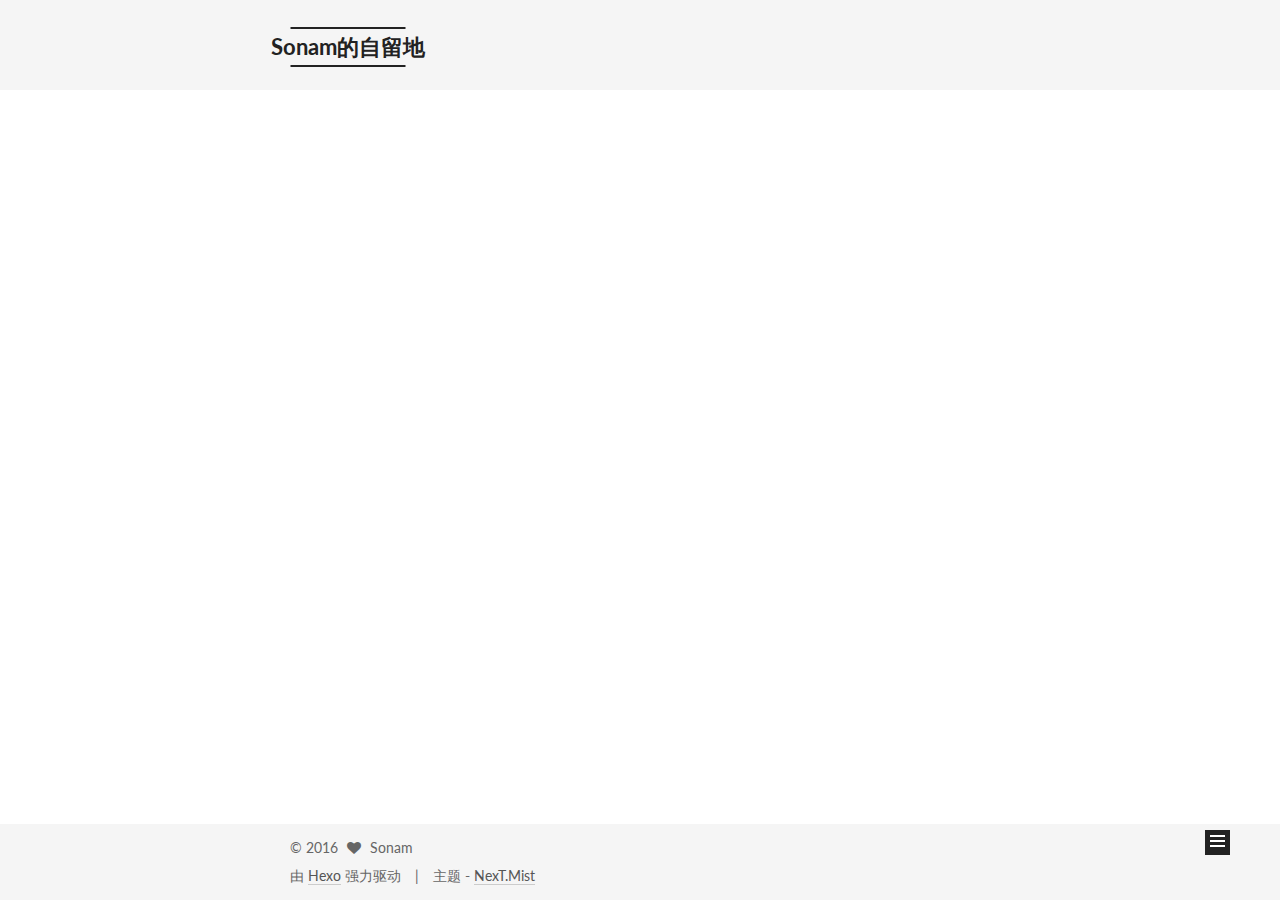
==== commit 361f32d5: "Site updated: 2016-12-04 12:41:11" ====
--- a/index.html
+++ b/index.html
@@ -259,6 +259,141 @@
   
 
   <article class="post post-type-normal " itemscope itemtype="http://schema.org/Article">
+  <link itemprop="mainEntityOfPage" href="https://loveyoga.github.io/2016/12/04/first/">
+
+  <span style="display:none" itemprop="author" itemscope itemtype="http://schema.org/Person">
+    <meta itemprop="name" content="Sonam">
+    <meta itemprop="description" content="">
+    <meta itemprop="image" content="http://p1.bpimg.com/579063/af4be1d8108fa62f.jpg">
+  </span>
+
+  <span style="display:none" itemprop="publisher" itemscope itemtype="http://schema.org/Organization">
+    <meta itemprop="name" content="Sonam的自留地">
+    <span style="display:none" itemprop="logo" itemscope itemtype="http://schema.org/ImageObject">
+      <img style="display:none;" itemprop="url image" alt="Sonam的自留地" src="">
+    </span>
+  </span>
+
+    
+      <header class="post-header">
+
+        
+        
+          <h1 class="post-title" itemprop="name headline">
+            
+            
+              
+                
+                <a class="post-title-link" href="/2016/12/04/first/" itemprop="url">
+                  Caesars Cipher
+                </a>
+              
+            
+          </h1>
+        
+
+        <div class="post-meta">
+          <span class="post-time">
+            
+              <span class="post-meta-item-icon">
+                <i class="fa fa-calendar-o"></i>
+              </span>
+              <span class="post-meta-item-text">发表于</span>
+              <time title="Post created" itemprop="dateCreated datePublished" datetime="2016-12-04T12:31:41+08:00">
+                2016-12-04
+              </time>
+            
+
+            
+
+            
+          </span>
+
+          
+
+          
+            
+              <span class="post-comments-count">
+                <span class="post-meta-divider">|</span>
+                <a href="/2016/12/04/first/#comments" itemprop="discussionUrl">
+                  <span class="post-comments-count ds-thread-count" data-thread-key="2016/12/04/first/" itemprop="commentCount"></span>
+                </a>
+              </span>
+            
+          
+
+          
+
+          
+          
+
+          
+
+          
+
+        </div>
+      </header>
+    
+
+
+    <div class="post-body" itemprop="articleBody">
+
+      
+      
+
+      
+        
+          
+          题目描述：
+让上帝的归上帝，凯撒的归凯撒。
+下面我们来介绍风靡全球的凯撒密码Caesar cipher，又叫移位密码。
+移位密码也就是密码中的字母会按照指定的数量来做移位。
+一个常见的案例就是ROT13密码，字母会移位13个位置。由’A’ ↔ ‘N’, ‘B’ ↔ ‘O’，以此类推。
+写一个ROT1
+          ...
+          <!--noindex-->
+          <div class="post-more-link text-center">
+            <a class="btn" href="/2016/12/04/first/#more" rel="contents">
+              阅读全文 &raquo;
+            </a>
+          </div>
+          <!--/noindex-->
+        
+      
+    </div>
+
+    <div>
+      
+    </div>
+
+    <div>
+      
+    </div>
+
+
+    <footer class="post-footer">
+      
+
+      
+
+      
+      
+        <div class="post-eof"></div>
+      
+    </footer>
+  </article>
+
+
+    
+      
+
+  
+
+  
+  
+  
+
+  <article class="post post-type-normal " itemscope itemtype="http://schema.org/Article">
   <link itemprop="mainEntityOfPage" href="https://loveyoga.github.io/2016/12/04/hello-world/">
 
   <span style="display:none" itemprop="author" itemscope itemtype="http://schema.org/Person">
@@ -421,13 +556,20 @@
         <nav class="site-state motion-element">
           <div class="site-state-item site-state-posts">
             <a href="/archives">
-              <span class="site-state-item-count">1</span>
+              <span class="site-state-item-count">2</span>
               <span class="site-state-item-name">日志</span>
             </a>
           </div>
 
           
 
+          
+            <div class="site-state-item site-state-tags">
+              <a href="/tags">
+                <span class="site-state-item-count">1</span>
+                <span class="site-state-item-name">标签</span>
+              </a>
+            </div>
           
 
         </nav>
--- a/css/main.css
+++ b/css/main.css
@@ -1680,7 +1680,7 @@
   width: 4px;
   height: 4px;
   border-radius: 50%;
-  background: #ee787d;
+  background: #9cffa8;
 }
 .links-of-blogroll {
   font-size: 13px;
